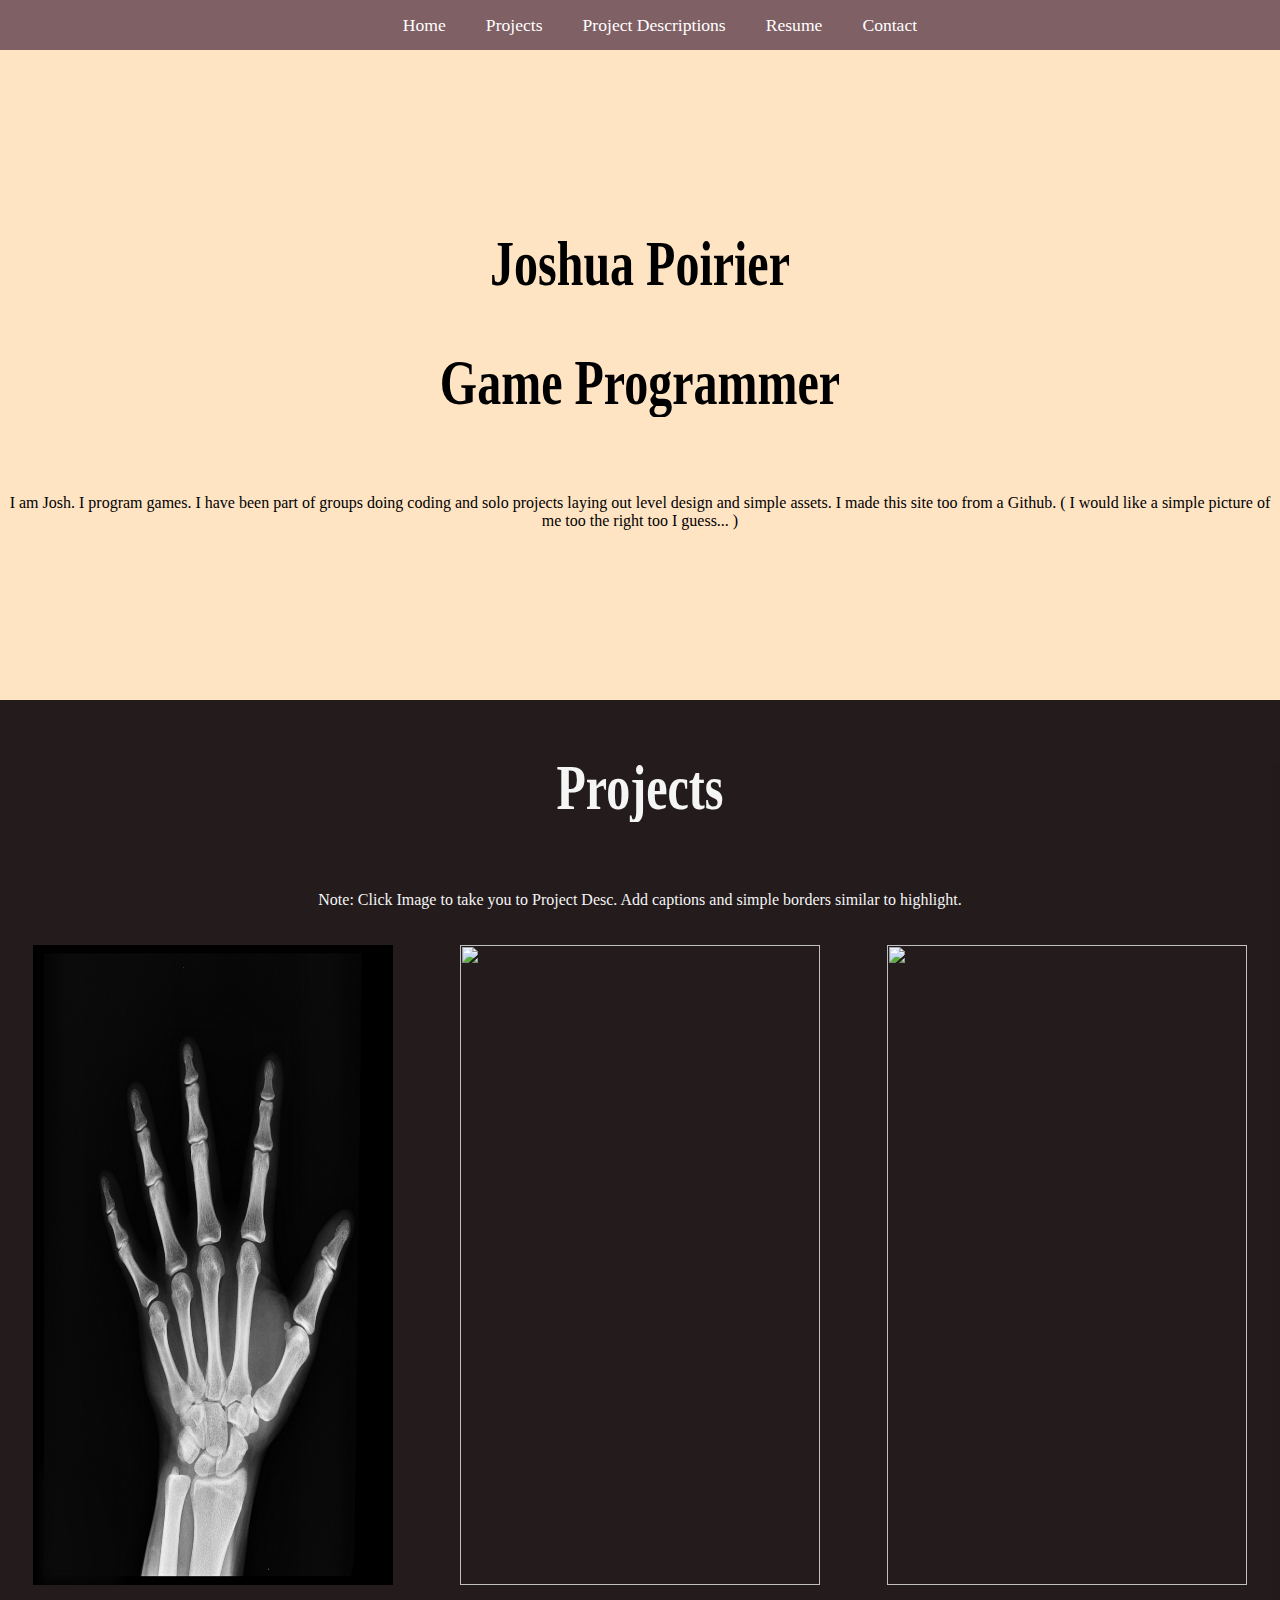
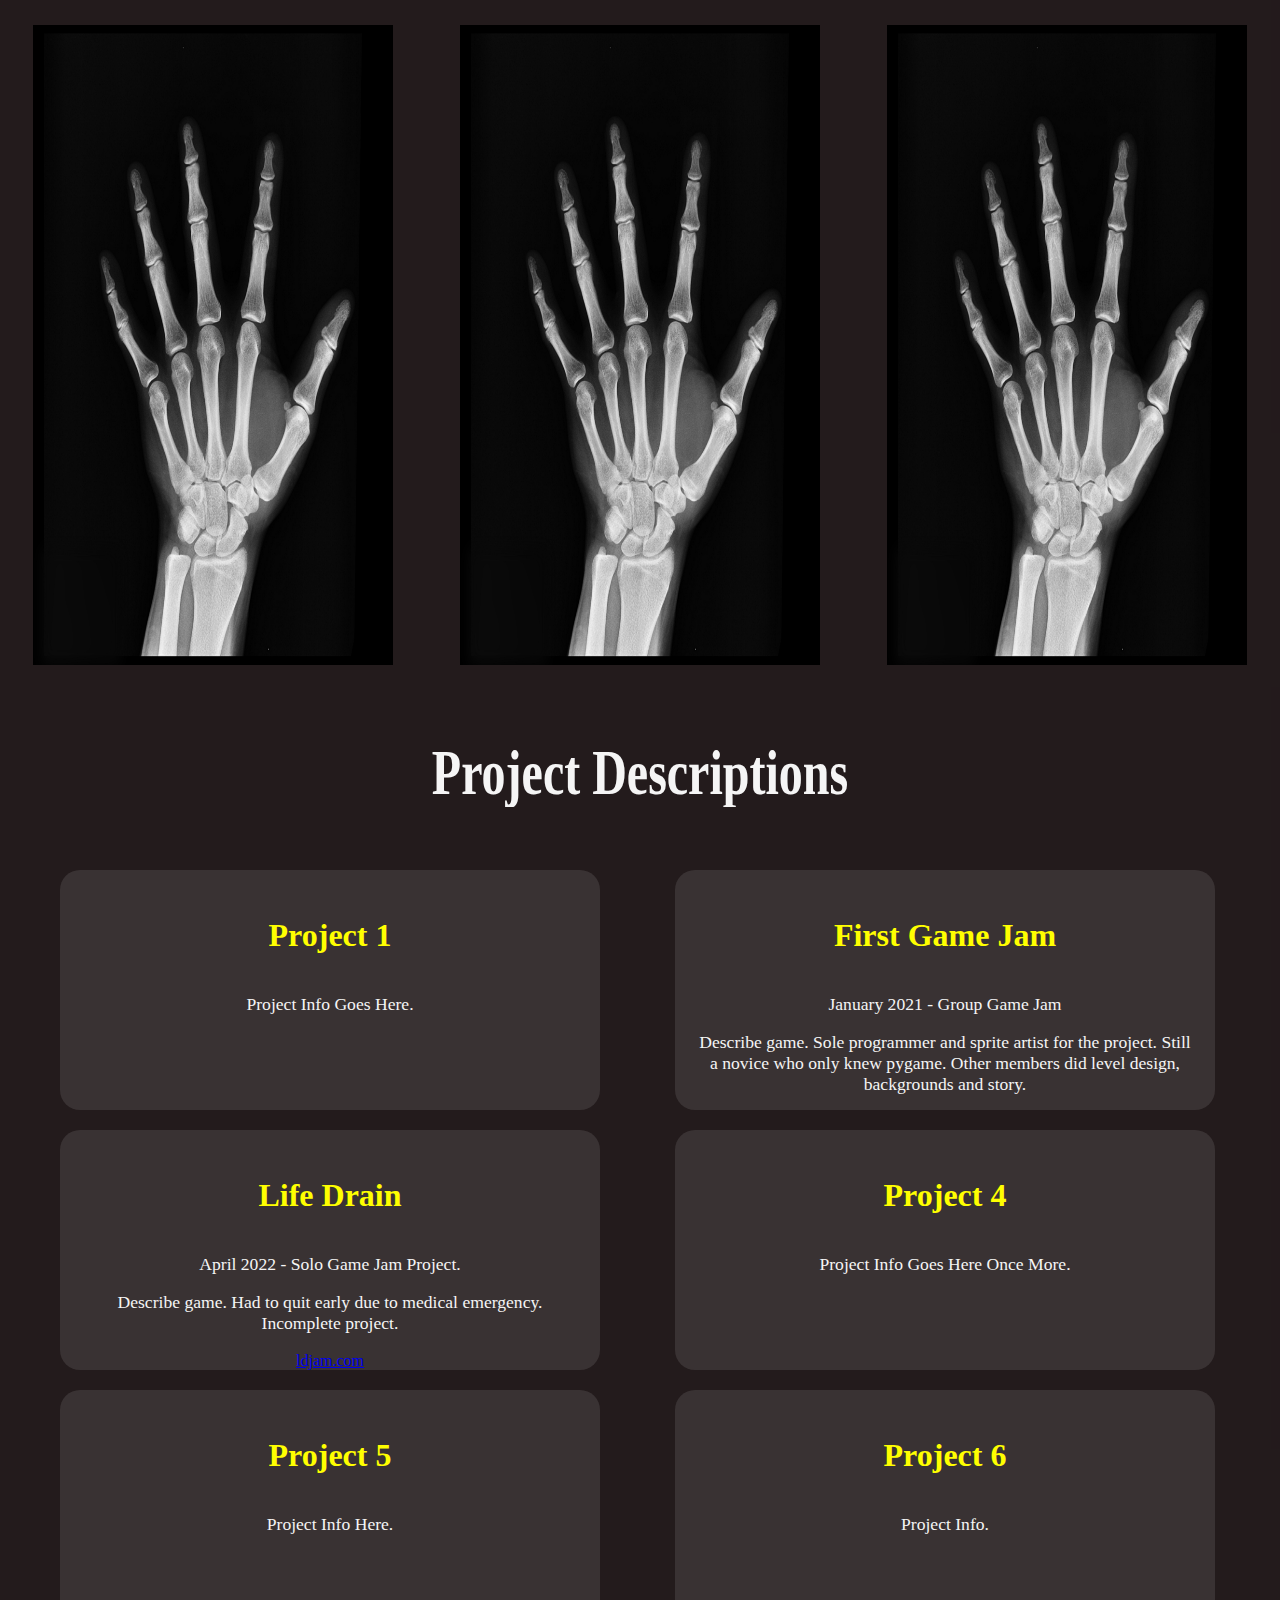
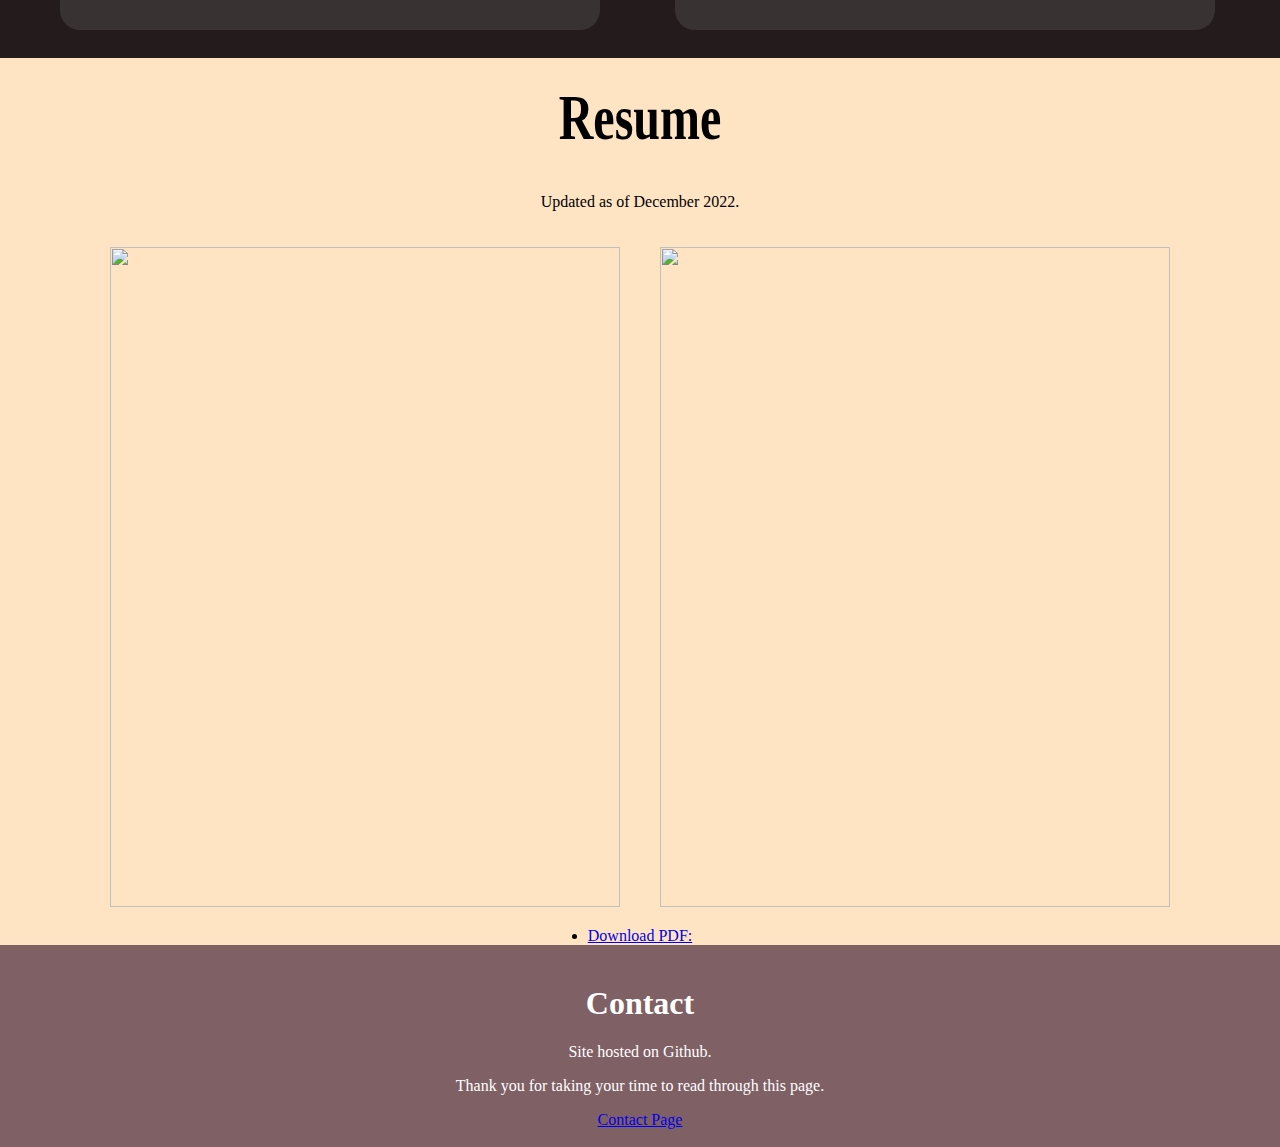
==== index.html @ 0c7ff52e "QOL Changes 0521" ====
<!DOCTYPE html>
<html lang="en">
<head>
    <meta charset="UTF-8">
    <meta name="viewport" content="width=device-width, initial-scale=1.0">
    <title>Portfolio Site</title>
    <link rel="stylesheet" href="styles.css">
</head>
<body>
    <nav class="navbar">
        <ul>
            <li> <a href="#Home"> Home </a> </li>
            <li> <a href="#Portfolio"> Projects </a> </li>
            <li> <a href="#Projects"> Project Descriptions </a> </li>
            <li> <a href="#Resume"> Resume </a> </li>
            <li> <a href="#Contact"> Contact </a> </li>
        </ul>
    </nav>

    <section id="Home">
        <h1 class="heading"> Joshua Poirier </h1>
        <h1 class="heading"> Game Programmer </h1>
        <br><br>
        <p> I am Josh. I program games. I have been part of groups doing coding and 
            solo projects laying out level design and simple assets. I made this 
            site too from a Github. 
            ( I would like a simple picture of me too the right too I guess... )</p>
    </section>

    <section id="Portfolio">
        <h1 class="heading"> Projects </h1>
        <p> Note: Click Image to take you to Project Desc. Add captions and simple 
            borders similar to highlight. </p>
        <div class="gallery">
            <img src="Images\black-and-white-bones-hand-207496.jpg" alt="">
            <img src="Images\FirstJamPlayer.png" alt="">
            <img src="Images\LifeDrainMan.png" alt="">
            <img src="Images\black-and-white-bones-hand-207496.jpg" alt="">
            <img src="Images\black-and-white-bones-hand-207496.jpg" alt="">
            <img src="Images\black-and-white-bones-hand-207496.jpg" alt="">
        </div>
    </section>

    <section id="Projects">
        <h1 class="heading"> Project Descriptions </h1>
        <div class="columns">
            <div class="box">
                <h2> Project 1</h2>
                <p> Project Info Goes Here. </p>
            </div>
            <div class="box">
                <h2> First Game Jam</h2>
                <p> January 2021 - Group Game Jam </p>
                <p> Describe game. Sole programmer and sprite artist for the project. Still a novice 
                    who only knew pygame. Other members did level design, backgrounds 
                    and story.</p>
            </div>
            <div class="box">
                <h2> Life Drain</h2>
                <p> April 2022 - Solo Game Jam Project. </p>
                <p> Describe game. Had to quit early due to medical emergency. Incomplete project.</p>
                <a href="https://ldjam.com/events/ludum-dare/50/life-drain"> ldjam.com </a>
                <!-- https://ldjam.com/events/ludum-dare/50/life-drain -->
            </div>
            <div class="box">
                <h2> Project 4</h2>
                <p> Project Info Goes Here Once More. </p>
            </div>
            <div class="box">
                <h2> Project 5</h2>
                <p> Project Info Here. </p>
            </div>
            <div class="box">
                <h2> Project 6</h2>
                <p> Project Info. </p>
            </div>
        </div>
        <br>
    </section>

    <section id="Resume">
        <h1 class="heading"> Resume </h1>
        <p> Updated as of December 2022. </p>
        <div class="displayResume">
            <img src="Images\DefaultResume2022_1.png" alt="">
            <img src="Images\DefaultResume2022_2.png" alt="">
        </div>
        <li> <a href="Downloads\Joshua Poirier Resume.pdf" download> Download PDF: </a> </li>
    </section>

    <section id="Contact">
        <br>
        <h1> Contact </h1>
        <p> Site hosted on Github. </p>
        <p> Thank you for taking your time to read through this page. </p>
        <a href="/contact.html"> Contact Page </a>
        <br>
        <br>
    </section>
</body>
</html>
---- styles.css ----
body 
{
    margin: 0;
    padding: 0;
    background: pink;
    text-align: center;
}


/* Navbar */
.navbar
{
    display: flex;
    justify-content: center;
    height: 50px;
    align-items: center;
    position: relative;
}
.navbar::before
{
    content: "";
    position: absolute;
    background-color: rgba(0, 0, 0, 0.5);
    height: 100%;
    width: 100%;
    z-index: -1;
}
.navbar ul
{
    display: flex;
    list-style: none;
}
.navbar ul li
{
    font-size: 1.1rem;
}
.navbar ul li a
{
    padding: 5px 20px;
    text-decoration: none;
    color: white;
}
.navbar ul li a:hover
{
    border-bottom: 2px solid yellow;
}


/* Home */
#Home
{
    display: flex;
    flex-direction: column;
    height: 650px;
    justify-content: center;
    align-items: center;
    background-color: bisque;
    color: black;
}
#Home::before
{
    content: "";
    position: absolute;
    top: 0;
    left: 0;
    /*background: url('Simple_Background.png') no-repeat center center/cover;*/
    height: 700px;
    width: 100%;
    z-index: -1;
    opacity: 0.8;
}
.heading
{
    color: black;
    font-size: 3rem;
    font-family: Georgia, 'Times New Roman', Times, serif;
    text-align: center;
    transform: scale(1,1.3);
}


/* Portfolio */
#Portfolio
{
    display: flex;
    flex-direction: column;
    /*background-color: rgba(0, 0, 0, 0.5);*/
    background-color: #000000dc;
    color: whitesmoke;
}
#Portfolio h1
{
    margin: 60px;
    color: whitesmoke;
}
.gallery
{
    display: flex;
    justify-content: space-around;
    flex-wrap: wrap;
}
.gallery img
{
    width: 360px;
    height: 640px;
    padding: 10px;
    margin: 10px;
}
.gallery img:hover
{
    background-color: aliceblue;
    cursor: pointer;
}


/* Projects */
#Projects
{
    display: flex;
    flex-direction: column;
    background-color: #000000dc;
}
#Projects h1
{
    margin: 60px;
    color: whitesmoke;
}
.columns
{
    display: grid;
    grid-template-columns: auto auto;
    padding-left: 50px;
}
.box
{
    height: 200px;
    width: 500px;
    background-color: rgba(255, 255, 255, 0.1);
    border-radius: 20px;
    margin: 10px;
    padding: 20px;
}
.box h2
{
    color: yellow;
    font-size: 2rem;
    margin-bottom: 40px;
}
.box p
{
    color: whitesmoke;
    font-size: 1.1rem;
}


/* Resume */
#Resume
{
    display: flex;
    flex-direction: column;
    justify-content: center;
    align-items: center;
    background-color: bisque;
    color: black;
}
.displayResume
{
    display: flex;
    justify-content: space-around;
    flex-wrap: wrap;
}
.displayResume img
{
    width: 510px;
    height: 660px;
    padding: 10px;
    margin: 10px;
}
.displayResume img:hover
{
    background-color: aliceblue;
    cursor: pointer;
}


/* Contact */
#Contact
{
    background-color: rgba(0, 0, 0, 0.5);
    color: white;
}
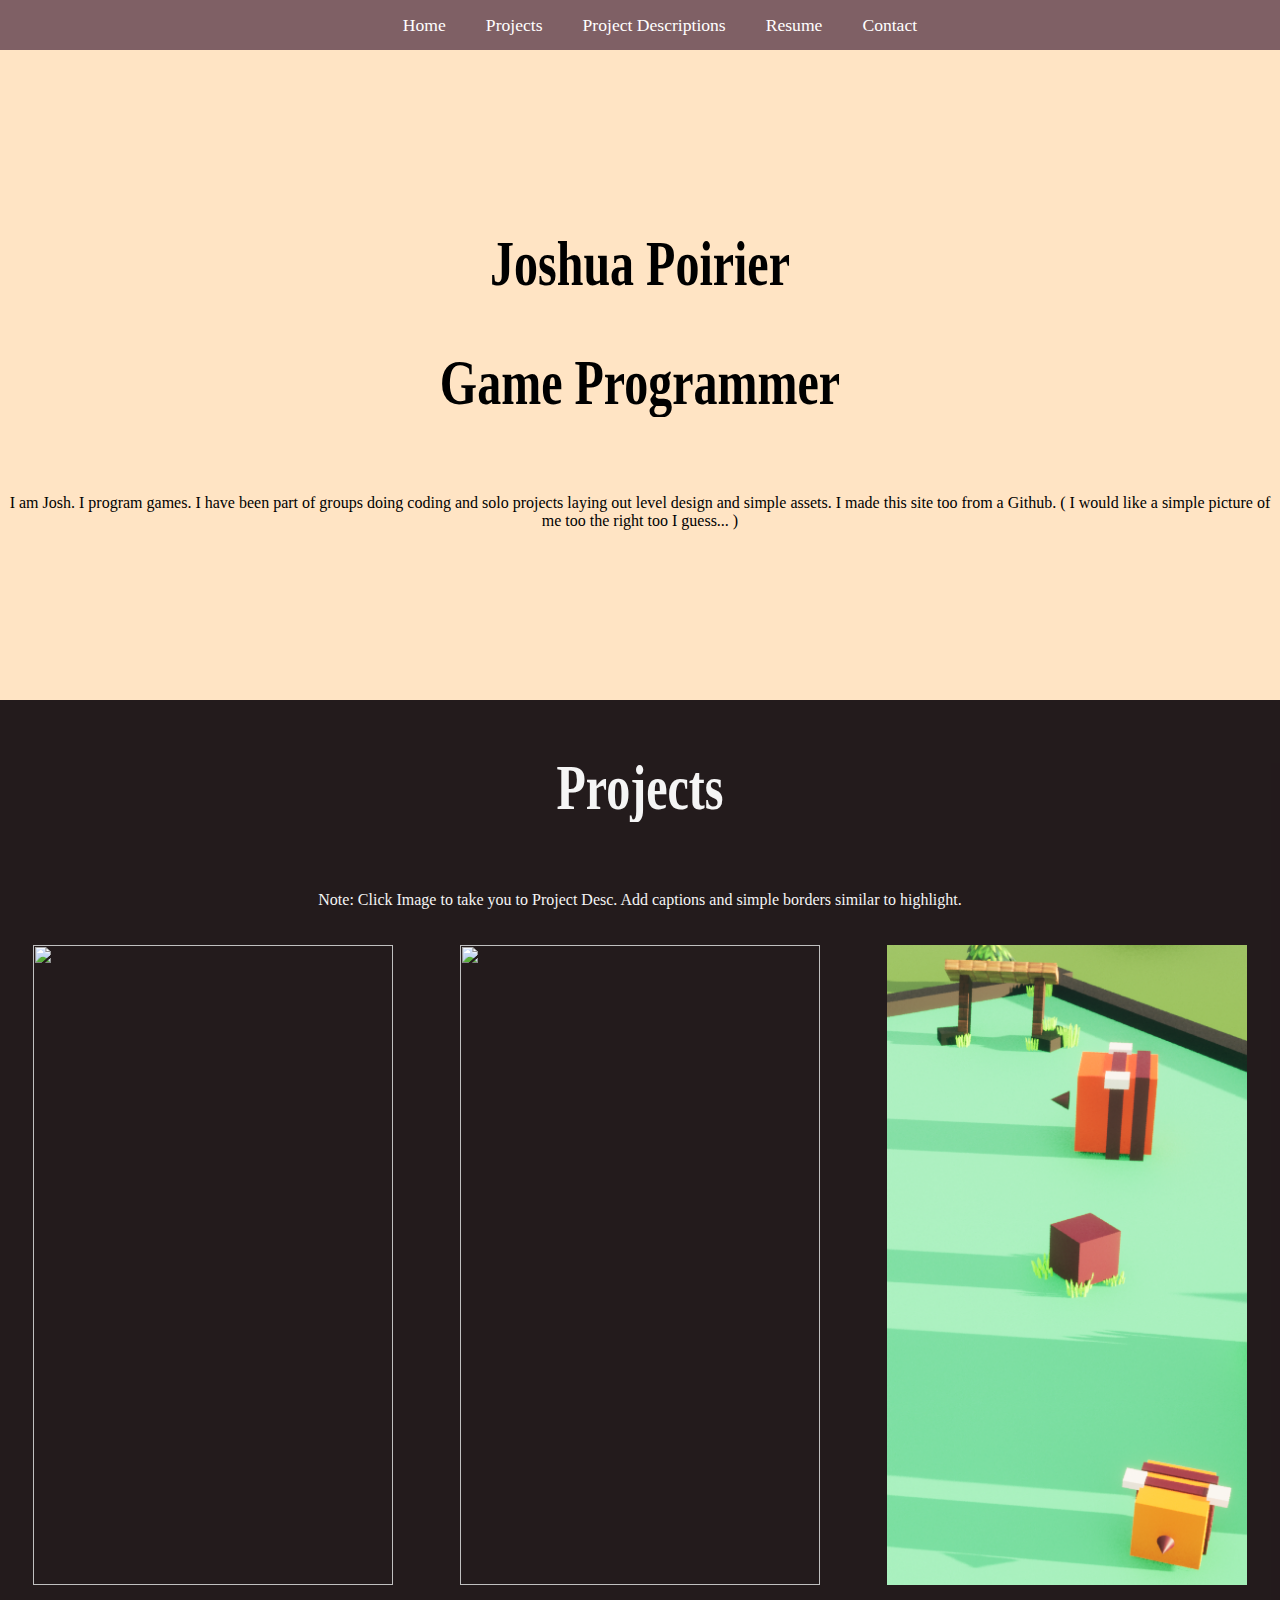
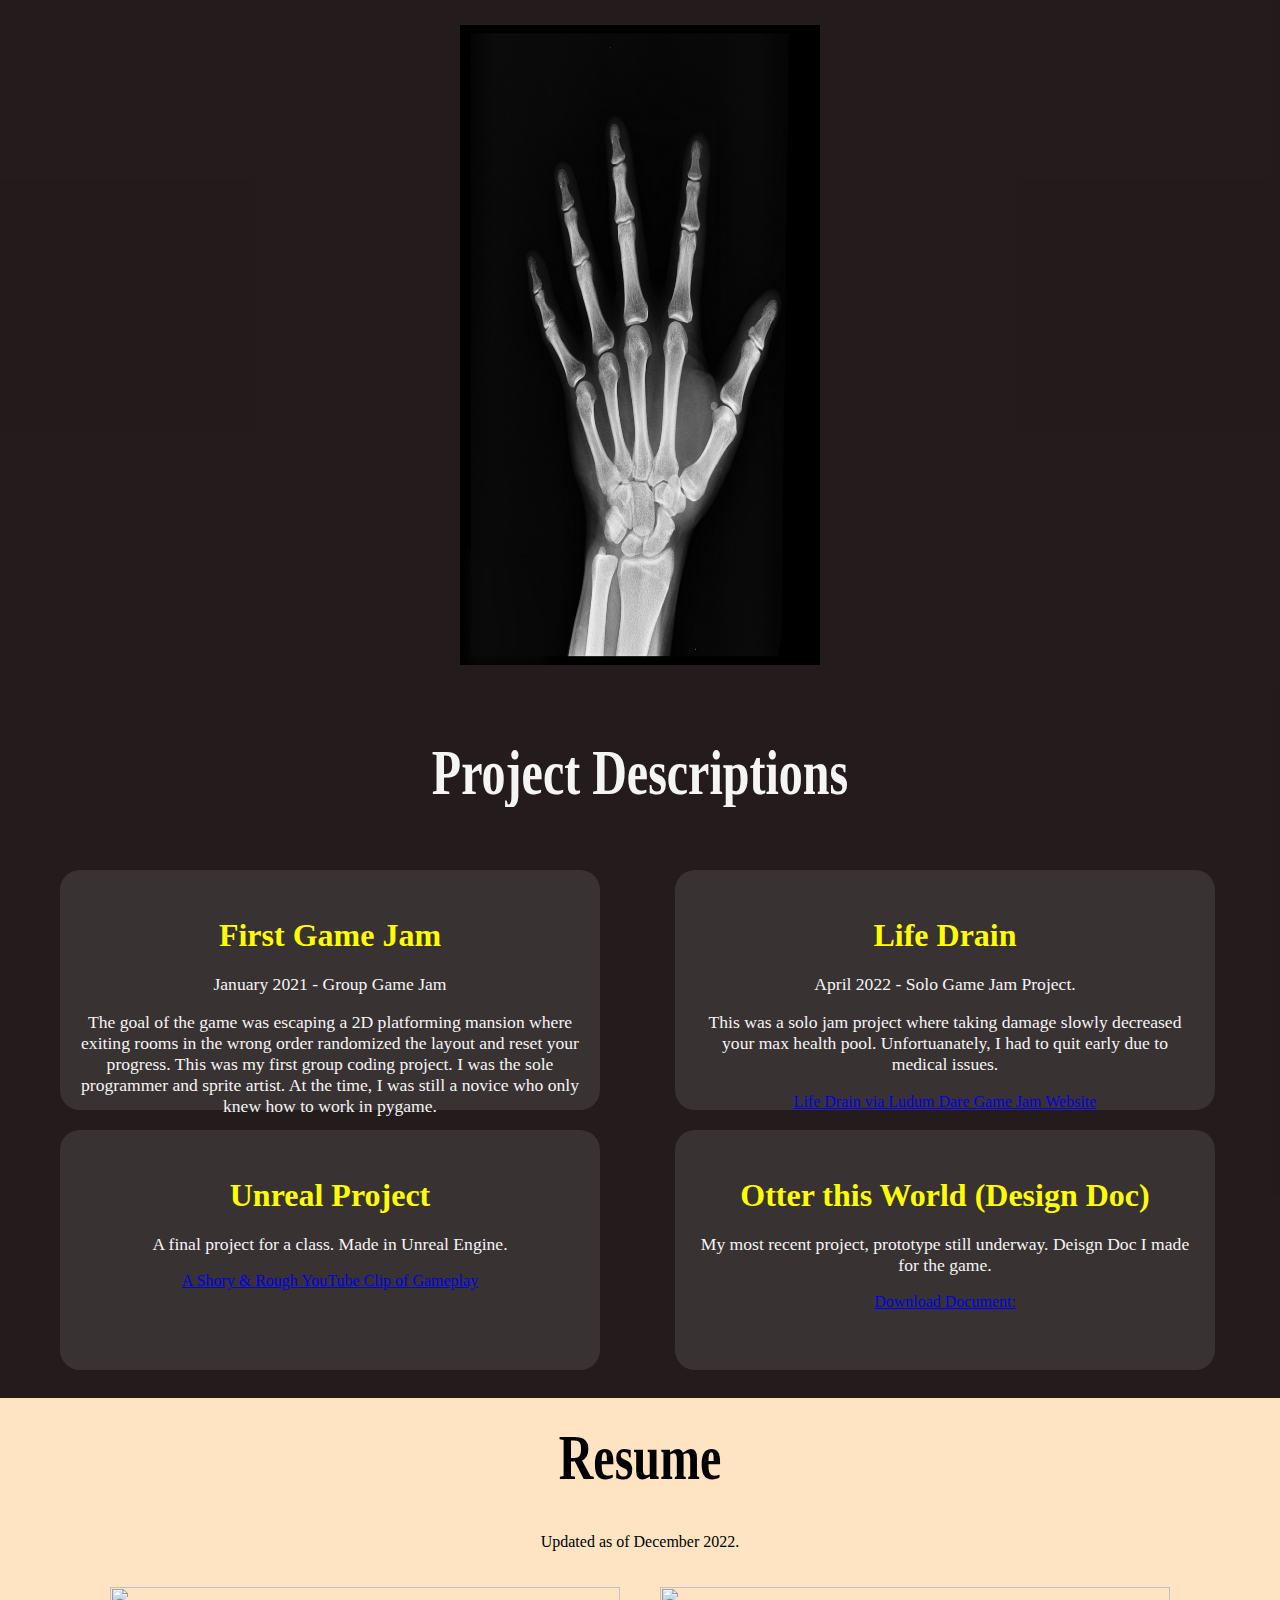
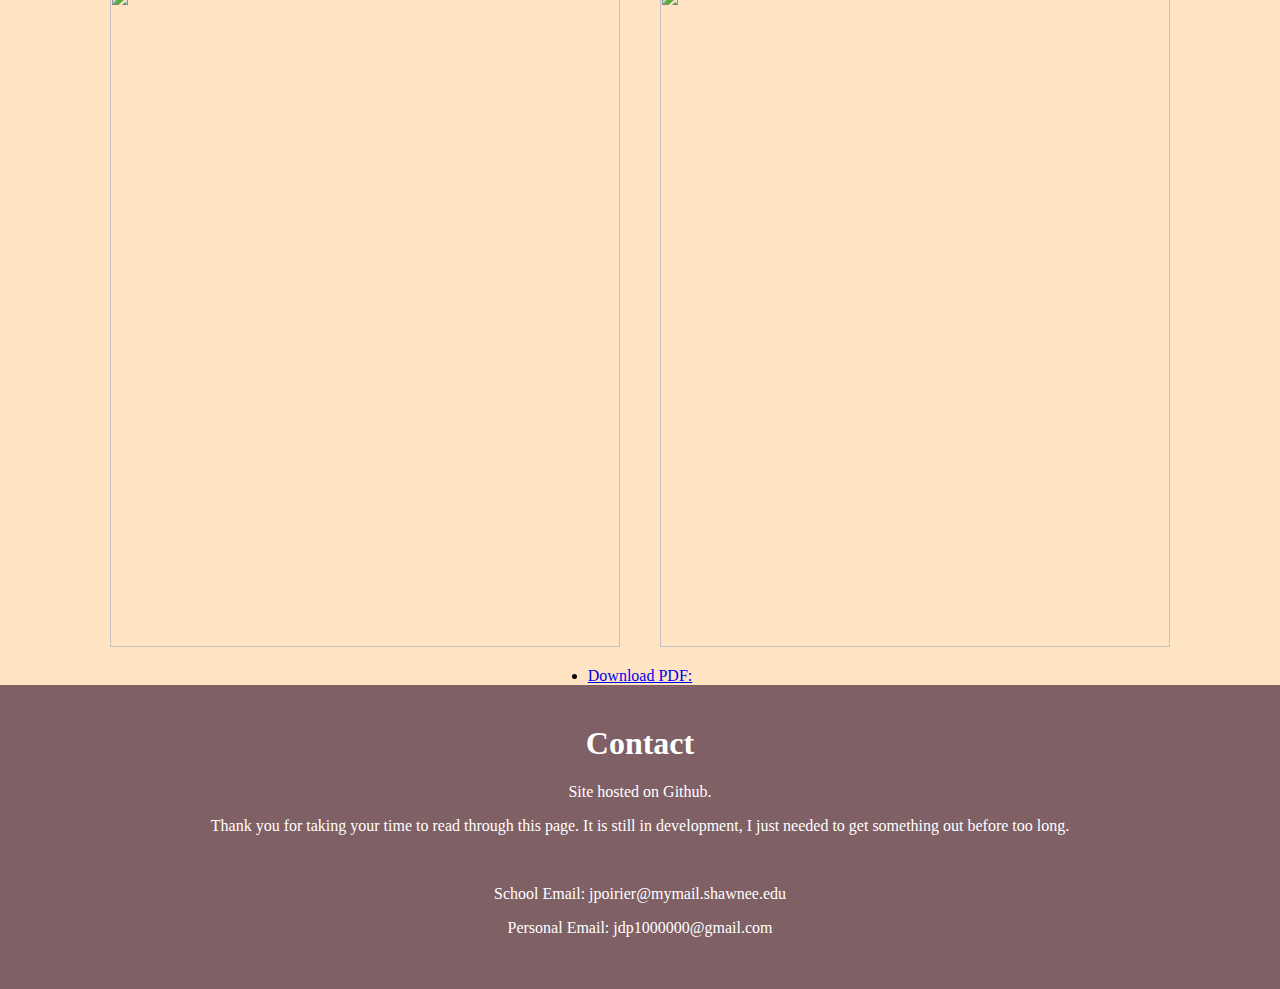
==== commit 431a05df: "Dec29 1111" ====
--- a/index.html
+++ b/index.html
@@ -32,11 +32,9 @@
         <p> Note: Click Image to take you to Project Desc. Add captions and simple 
             borders similar to highlight. </p>
         <div class="gallery">
-            <img src="Images\black-and-white-bones-hand-207496.jpg" alt="">
             <img src="Images\FirstJamPlayer.png" alt="">
             <img src="Images\LifeDrainMan.png" alt="">
-            <img src="Images\black-and-white-bones-hand-207496.jpg" alt="">
-            <img src="Images\black-and-white-bones-hand-207496.jpg" alt="">
+            <img src="Images\UnrealScreenshotEdit.png" alt="">
             <img src="Images\black-and-white-bones-hand-207496.jpg" alt="">
         </div>
     </section>
@@ -45,34 +43,28 @@
         <h1 class="heading"> Project Descriptions </h1>
         <div class="columns">
             <div class="box">
-                <h2> Project 1</h2>
-                <p> Project Info Goes Here. </p>
-            </div>
-            <div class="box">
                 <h2> First Game Jam</h2>
                 <p> January 2021 - Group Game Jam </p>
-                <p> Describe game. Sole programmer and sprite artist for the project. Still a novice 
-                    who only knew pygame. Other members did level design, backgrounds 
-                    and story.</p>
+                <p> The goal of the game was escaping a 2D platforming mansion where exiting rooms in the wrong order randomized the layout and reset your progress. 
+                    This was my first group coding project. I was the sole programmer and sprite artist. At the time, I was still a novice 
+                    who only knew how to work in pygame. </p>
             </div>
             <div class="box">
                 <h2> Life Drain</h2>
                 <p> April 2022 - Solo Game Jam Project. </p>
-                <p> Describe game. Had to quit early due to medical emergency. Incomplete project.</p>
-                <a href="https://ldjam.com/events/ludum-dare/50/life-drain"> ldjam.com </a>
+                <p> This was a solo jam project where taking damage slowly decreased your max health pool. Unfortuanately, I had to quit early due to medical issues. </p>
+                <a href="https://ldjam.com/events/ludum-dare/50/life-drain"> Life Drain via Ludum Dare Game Jam Website </a>
                 <!-- https://ldjam.com/events/ludum-dare/50/life-drain -->
             </div>
             <div class="box">
-                <h2> Project 4</h2>
-                <p> Project Info Goes Here Once More. </p>
+                <h2> Unreal Project</h2>
+                <p> A final project for a class. Made in Unreal Engine. </p>
+                <a href="https://www.youtube.com/watch?v=sT4jA8t7wEs"> A Shory & Rough YouTube Clip of Gameplay </a>
             </div>
             <div class="box">
-                <h2> Project 5</h2>
-                <p> Project Info Here. </p>
-            </div>
-            <div class="box">
-                <h2> Project 6</h2>
-                <p> Project Info. </p>
+                <h2> Otter this World (Design Doc)</h2>
+                <p> My most recent project, prototype still underway. Deisgn Doc I made for the game. </p>
+                <a href="Downloads\DesignDoc_No_Images.pdf" download> Download Document: </a>
             </div>
         </div>
         <br>
@@ -92,8 +84,11 @@
         <br>
         <h1> Contact </h1>
         <p> Site hosted on Github. </p>
-        <p> Thank you for taking your time to read through this page. </p>
-        <a href="/contact.html"> Contact Page </a>
+        <p> Thank you for taking your time to read through this page. It is still in development, I just needed to get something out before too long. </p>
+        <br>
+        <p> School Email: jpoirier@mymail.shawnee.edu </p>
+        <p> Personal Email: jdp1000000@gmail.com </p>
+        <!-- <a href="/contact.html"> Contact Page </a> -->
         <br>
         <br>
     </section>
--- a/styles.css
+++ b/styles.css
@@ -109,7 +109,7 @@
 .gallery img:hover
 {
     background-color: aliceblue;
-    cursor: pointer;
+    /* cursor: pointer; */
 }
 
 
@@ -144,7 +144,7 @@
 {
     color: yellow;
     font-size: 2rem;
-    margin-bottom: 40px;
+    margin-bottom: 20px;
 }
 .box p
 {
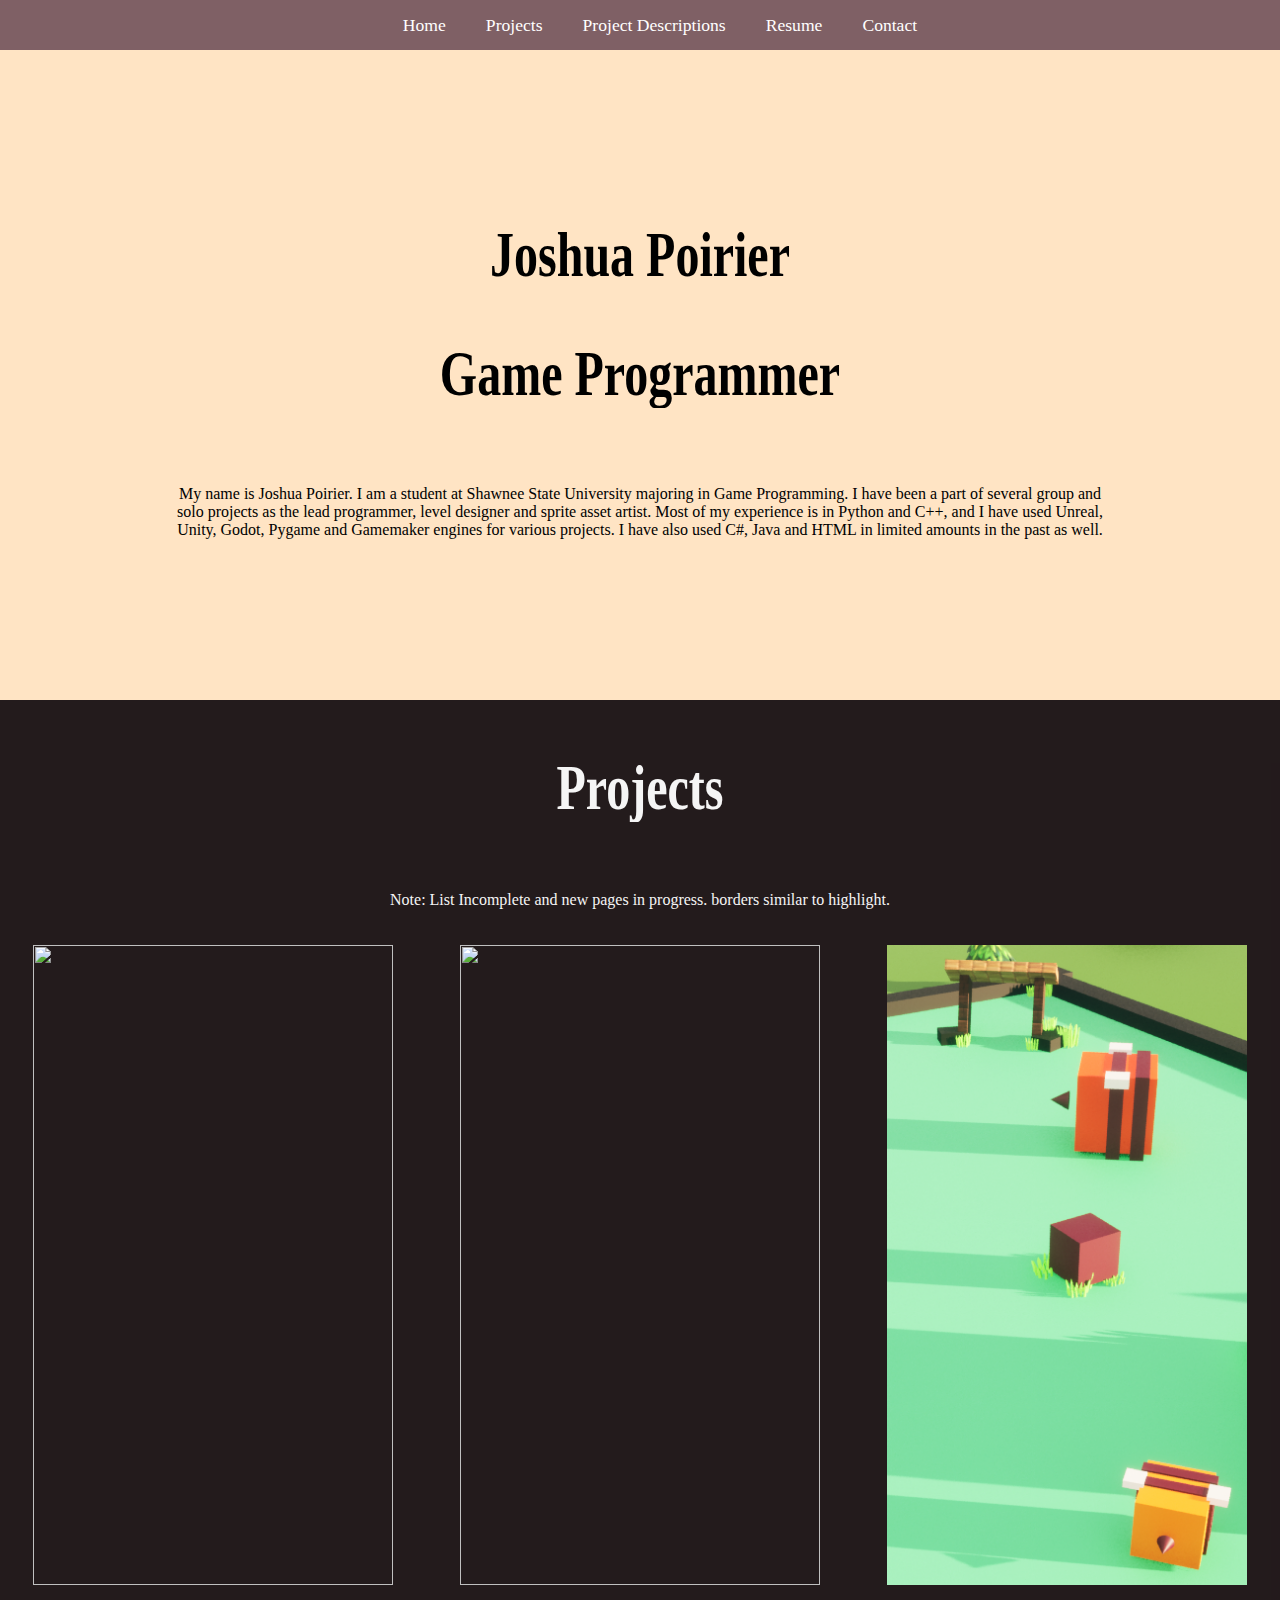
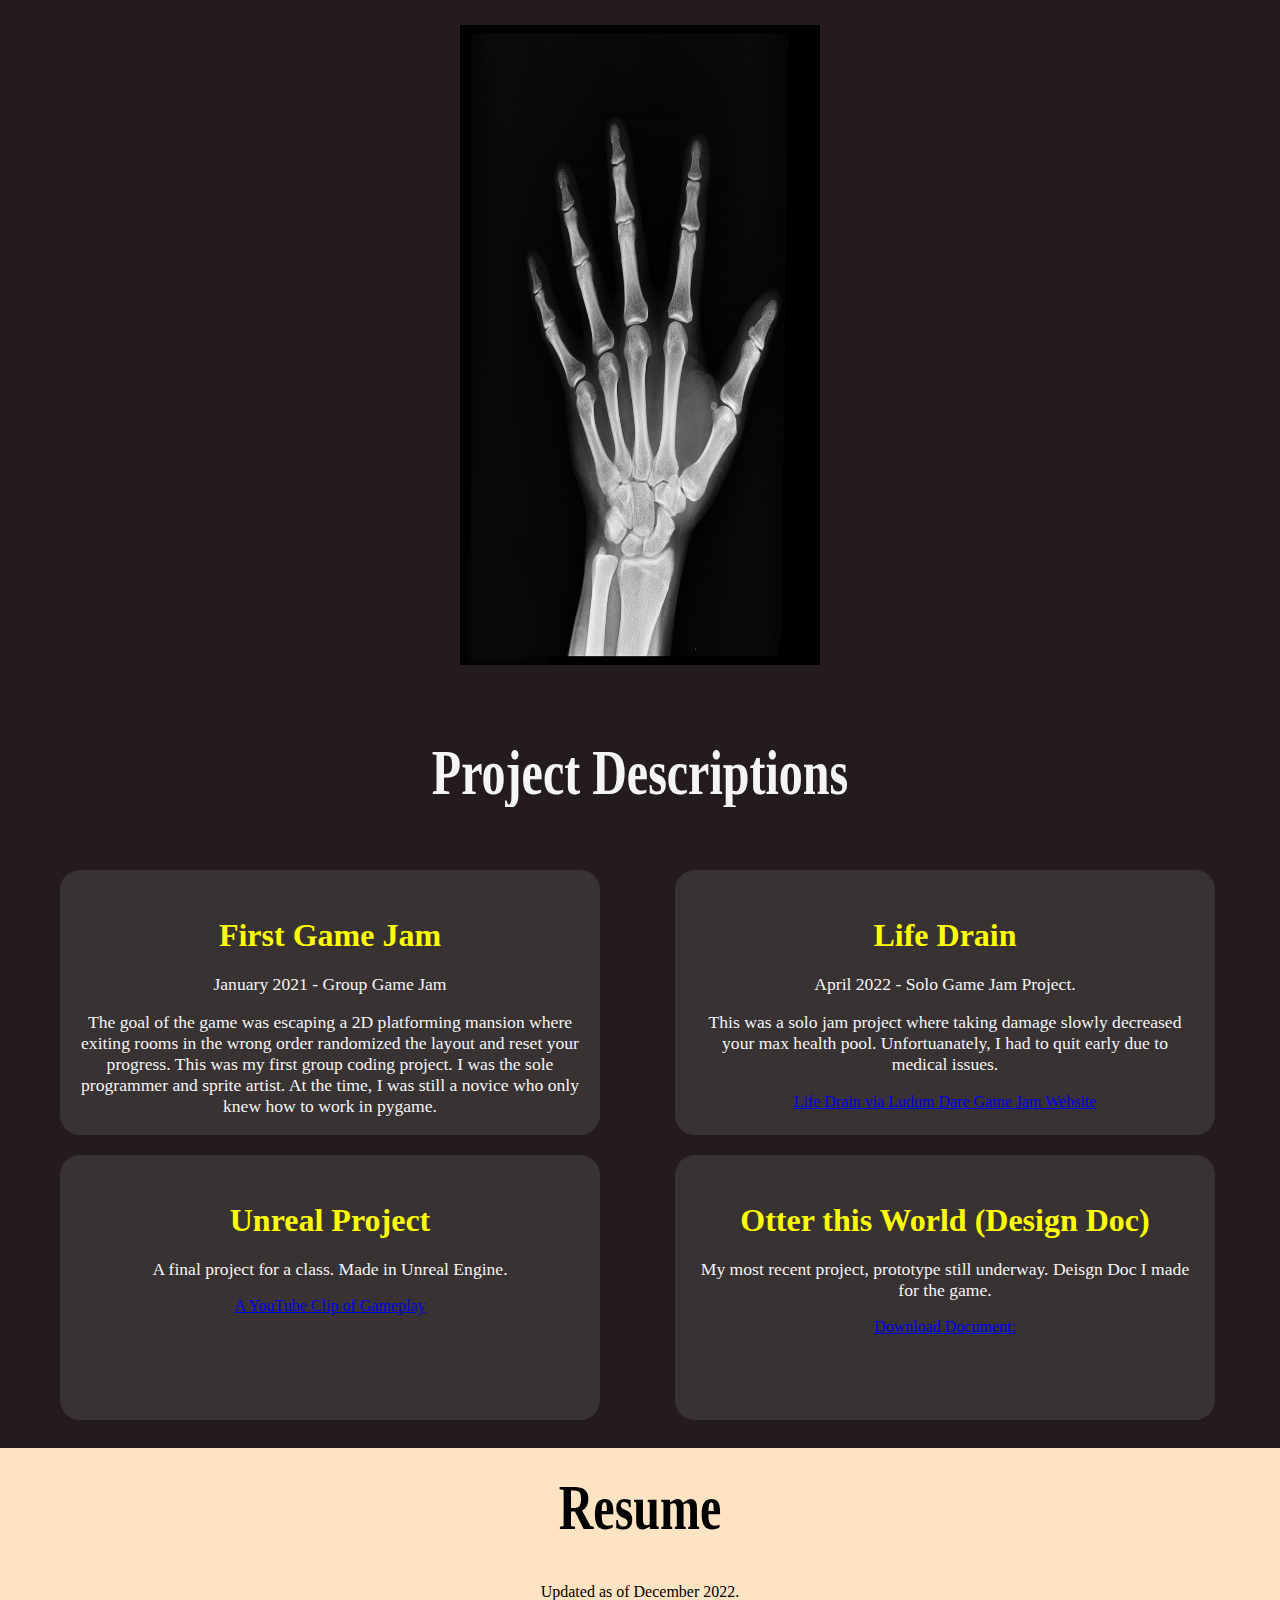
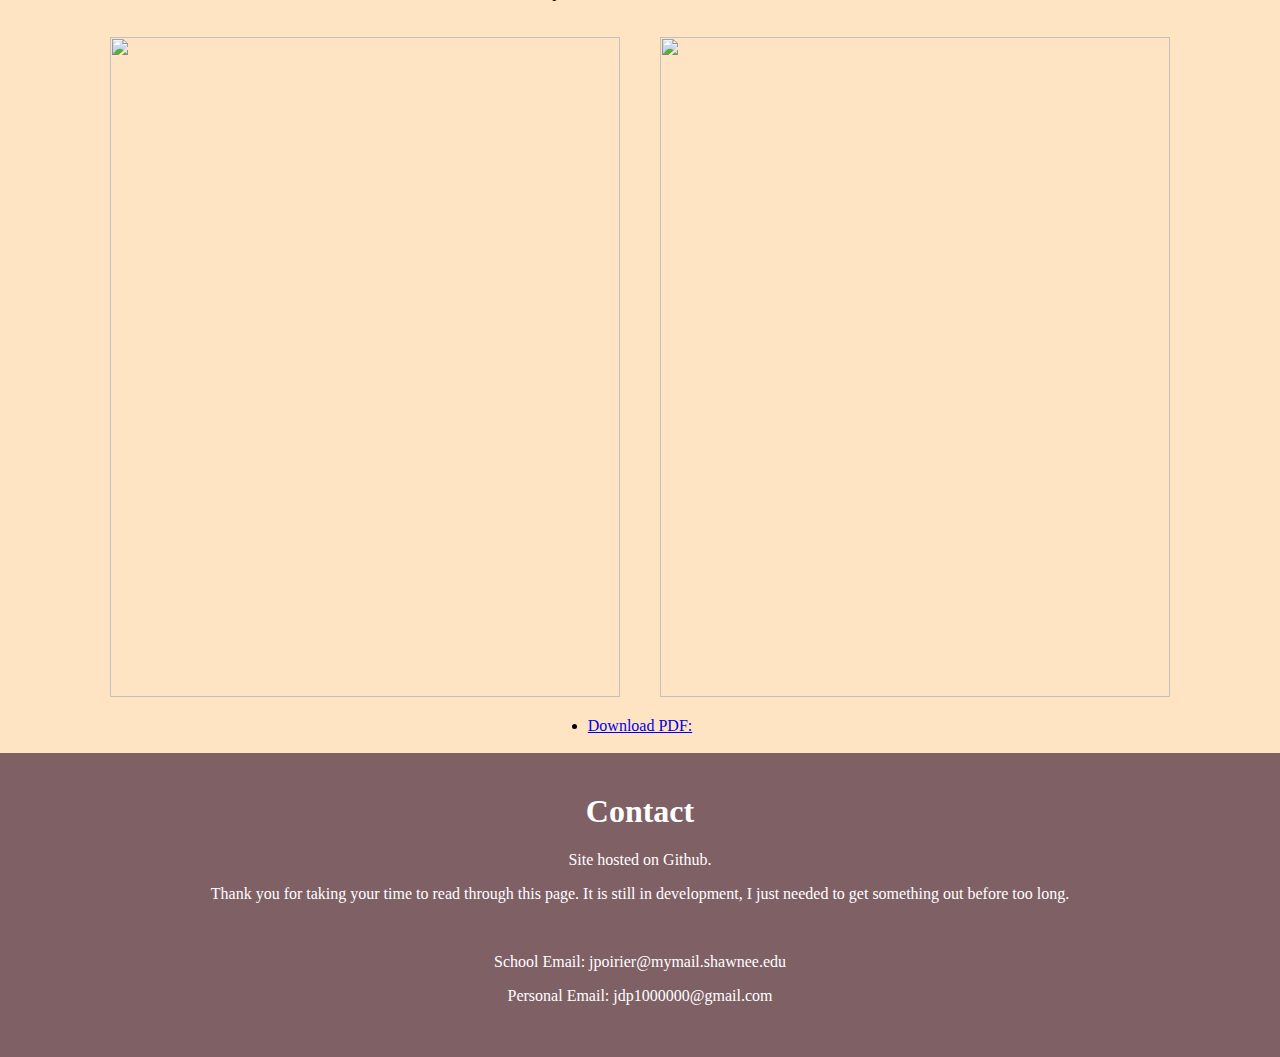
==== commit 88fca143: "1134" ====
--- a/index.html
+++ b/index.html
@@ -21,15 +21,15 @@
         <h1 class="heading"> Joshua Poirier </h1>
         <h1 class="heading"> Game Programmer </h1>
         <br><br>
-        <p> I am Josh. I program games. I have been part of groups doing coding and 
-            solo projects laying out level design and simple assets. I made this 
-            site too from a Github. 
-            ( I would like a simple picture of me too the right too I guess... )</p>
+        <p> My name is Joshua Poirier. I am a student at Shawnee State University majoring in Game Programming. I have been a part of several group and <br>
+            solo projects as the lead programmer, level designer and sprite asset artist. Most of my experience is in Python and C++, and I have used Unreal, <br>
+            Unity, Godot, Pygame and Gamemaker engines for various projects. I have also used C#, Java and HTML in limited amounts in the past as well.
+        </p>
     </section>
 
     <section id="Portfolio">
         <h1 class="heading"> Projects </h1>
-        <p> Note: Click Image to take you to Project Desc. Add captions and simple 
+        <p> Note: List Incomplete and new pages in progress. 
             borders similar to highlight. </p>
         <div class="gallery">
             <img src="Images\FirstJamPlayer.png" alt="">
@@ -59,7 +59,7 @@
             <div class="box">
                 <h2> Unreal Project</h2>
                 <p> A final project for a class. Made in Unreal Engine. </p>
-                <a href="https://www.youtube.com/watch?v=sT4jA8t7wEs"> A Shory & Rough YouTube Clip of Gameplay </a>
+                <a href="https://www.youtube.com/watch?v=sT4jA8t7wEs"> A YouTube Clip of Gameplay </a>
             </div>
             <div class="box">
                 <h2> Otter this World (Design Doc)</h2>
@@ -78,6 +78,7 @@
             <img src="Images\DefaultResume2022_2.png" alt="">
         </div>
         <li> <a href="Downloads\Joshua Poirier Resume.pdf" download> Download PDF: </a> </li>
+        <br>
     </section>
 
     <section id="Contact">
--- a/styles.css
+++ b/styles.css
@@ -133,7 +133,7 @@
 }
 .box
 {
-    height: 200px;
+    height: 225px;
     width: 500px;
     background-color: rgba(255, 255, 255, 0.1);
     border-radius: 20px;
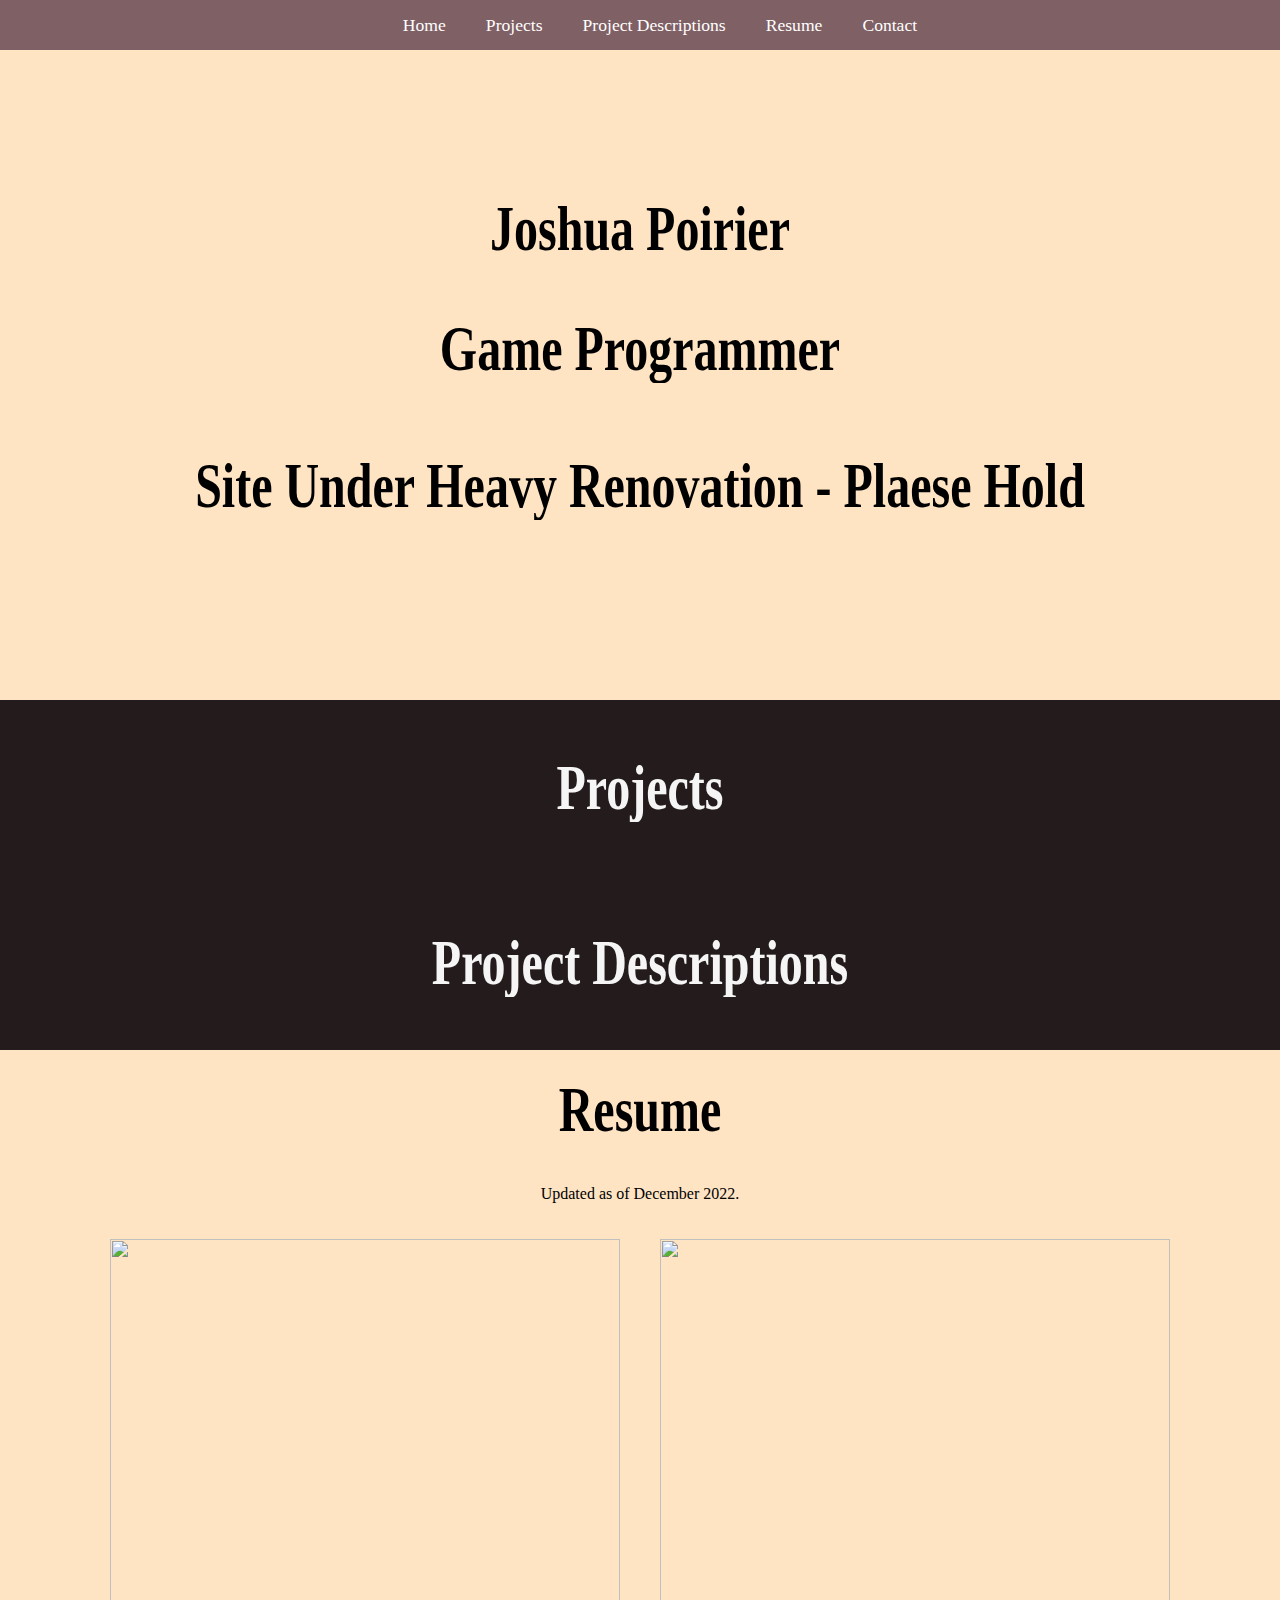
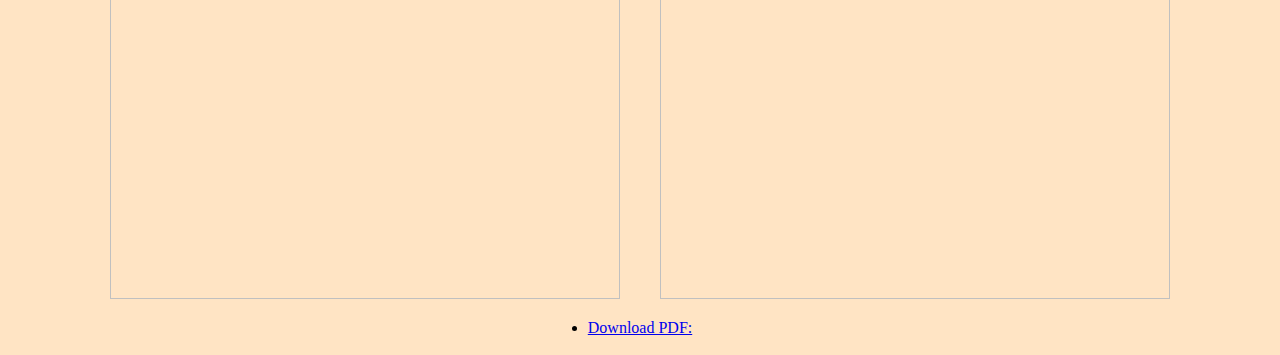
==== commit 043d689e: "Renovations" ====
--- a/index.html
+++ b/index.html
@@ -20,54 +20,17 @@
     <section id="Home">
         <h1 class="heading"> Joshua Poirier </h1>
         <h1 class="heading"> Game Programmer </h1>
+        <br>
+        <h1 class="heading"> Site Under Heavy Renovation - Plaese Hold </h1>
         <br><br>
-        <p> My name is Joshua Poirier. I am a student at Shawnee State University majoring in Game Programming. I have been a part of several group and <br>
-            solo projects as the lead programmer, level designer and sprite asset artist. Most of my experience is in Python and C++, and I have used Unreal, <br>
-            Unity, Godot, Pygame and Gamemaker engines for various projects. I have also used C#, Java and HTML in limited amounts in the past as well.
-        </p>
     </section>
 
     <section id="Portfolio">
         <h1 class="heading"> Projects </h1>
-        <p> Note: List Incomplete and new pages in progress. 
-            borders similar to highlight. </p>
-        <div class="gallery">
-            <img src="Images\FirstJamPlayer.png" alt="">
-            <img src="Images\LifeDrainMan.png" alt="">
-            <img src="Images\UnrealScreenshotEdit.png" alt="">
-            <img src="Images\black-and-white-bones-hand-207496.jpg" alt="">
-        </div>
     </section>
 
     <section id="Projects">
         <h1 class="heading"> Project Descriptions </h1>
-        <div class="columns">
-            <div class="box">
-                <h2> First Game Jam</h2>
-                <p> January 2021 - Group Game Jam </p>
-                <p> The goal of the game was escaping a 2D platforming mansion where exiting rooms in the wrong order randomized the layout and reset your progress. 
-                    This was my first group coding project. I was the sole programmer and sprite artist. At the time, I was still a novice 
-                    who only knew how to work in pygame. </p>
-            </div>
-            <div class="box">
-                <h2> Life Drain</h2>
-                <p> April 2022 - Solo Game Jam Project. </p>
-                <p> This was a solo jam project where taking damage slowly decreased your max health pool. Unfortuanately, I had to quit early due to medical issues. </p>
-                <a href="https://ldjam.com/events/ludum-dare/50/life-drain"> Life Drain via Ludum Dare Game Jam Website </a>
-                <!-- https://ldjam.com/events/ludum-dare/50/life-drain -->
-            </div>
-            <div class="box">
-                <h2> Unreal Project</h2>
-                <p> A final project for a class. Made in Unreal Engine. </p>
-                <a href="https://www.youtube.com/watch?v=sT4jA8t7wEs"> A YouTube Clip of Gameplay </a>
-            </div>
-            <div class="box">
-                <h2> Otter this World (Design Doc)</h2>
-                <p> My most recent project, prototype still underway. Deisgn Doc I made for the game. </p>
-                <a href="Downloads\DesignDoc_No_Images.pdf" download> Download Document: </a>
-            </div>
-        </div>
-        <br>
     </section>
 
     <section id="Resume">
@@ -82,16 +45,6 @@
     </section>
 
     <section id="Contact">
-        <br>
-        <h1> Contact </h1>
-        <p> Site hosted on Github. </p>
-        <p> Thank you for taking your time to read through this page. It is still in development, I just needed to get something out before too long. </p>
-        <br>
-        <p> School Email: jpoirier@mymail.shawnee.edu </p>
-        <p> Personal Email: jdp1000000@gmail.com </p>
-        <!-- <a href="/contact.html"> Contact Page </a> -->
-        <br>
-        <br>
     </section>
 </body>
-</html>+</html>
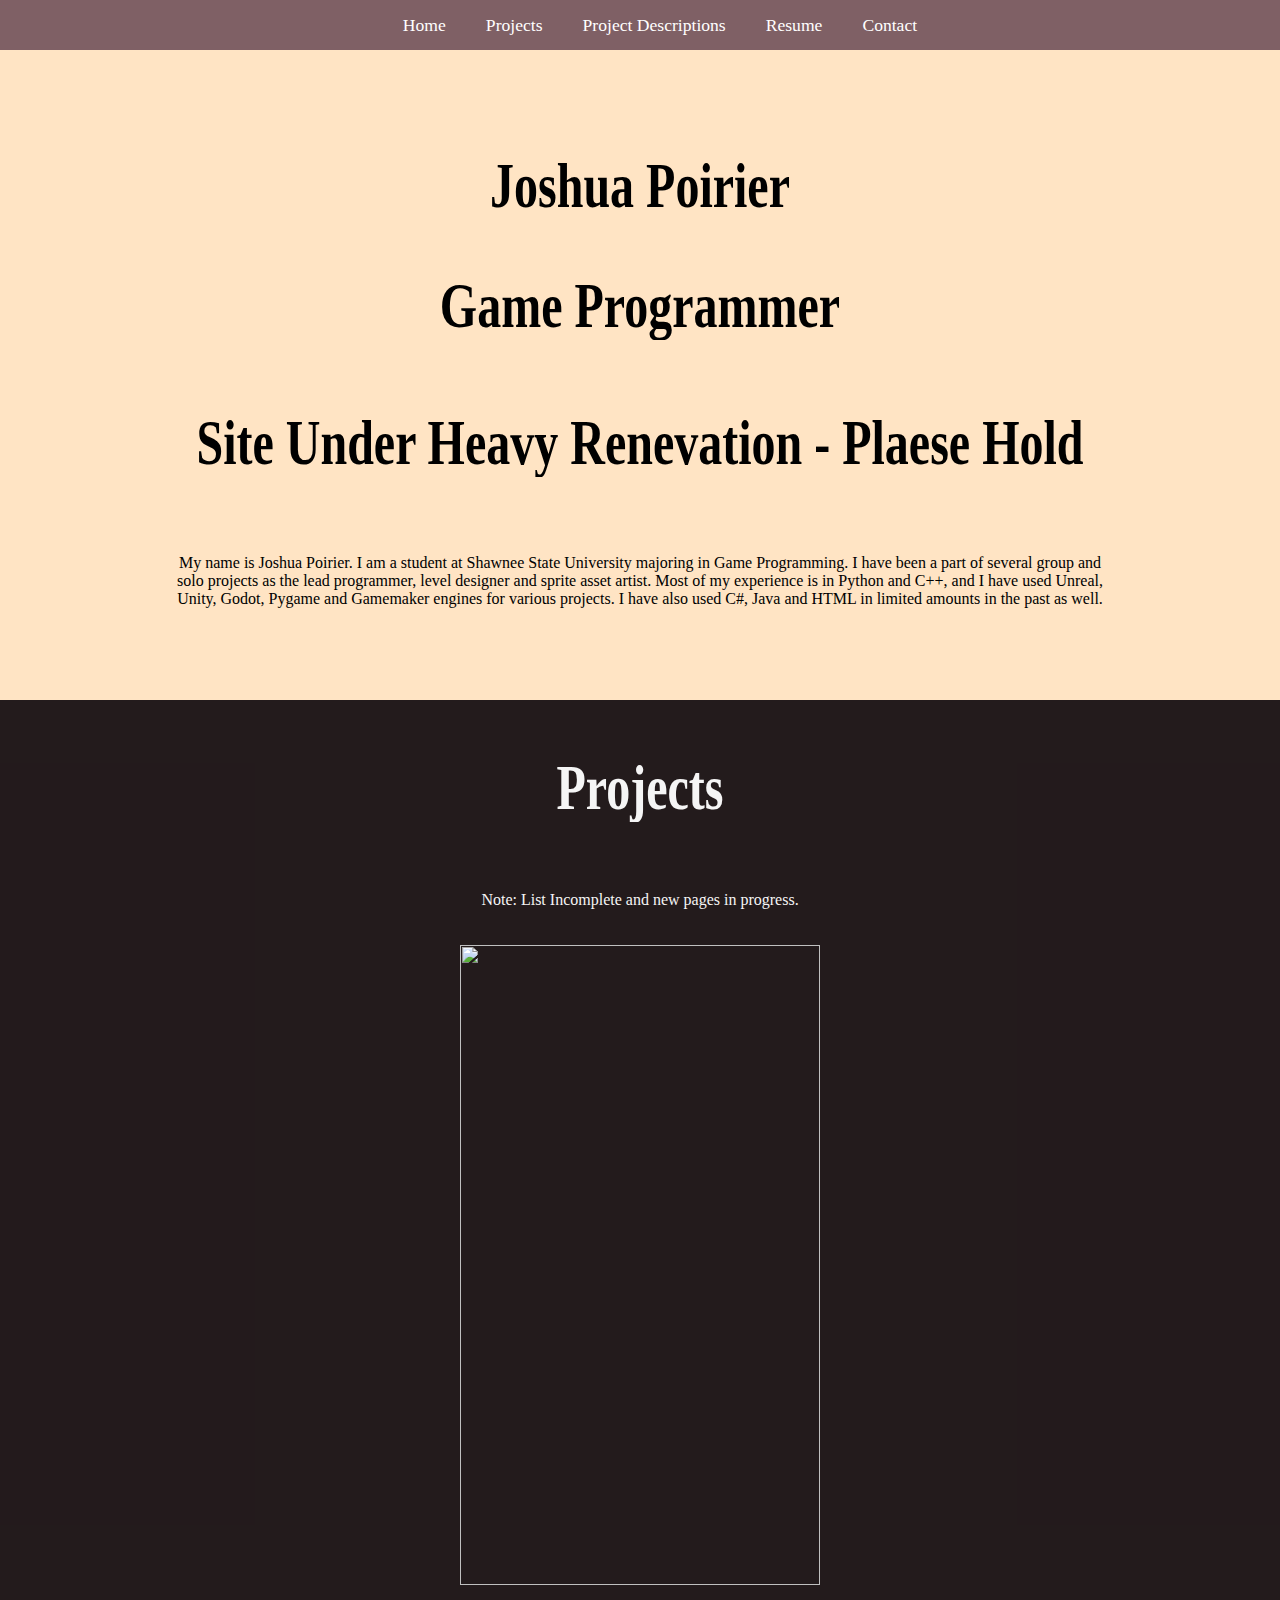
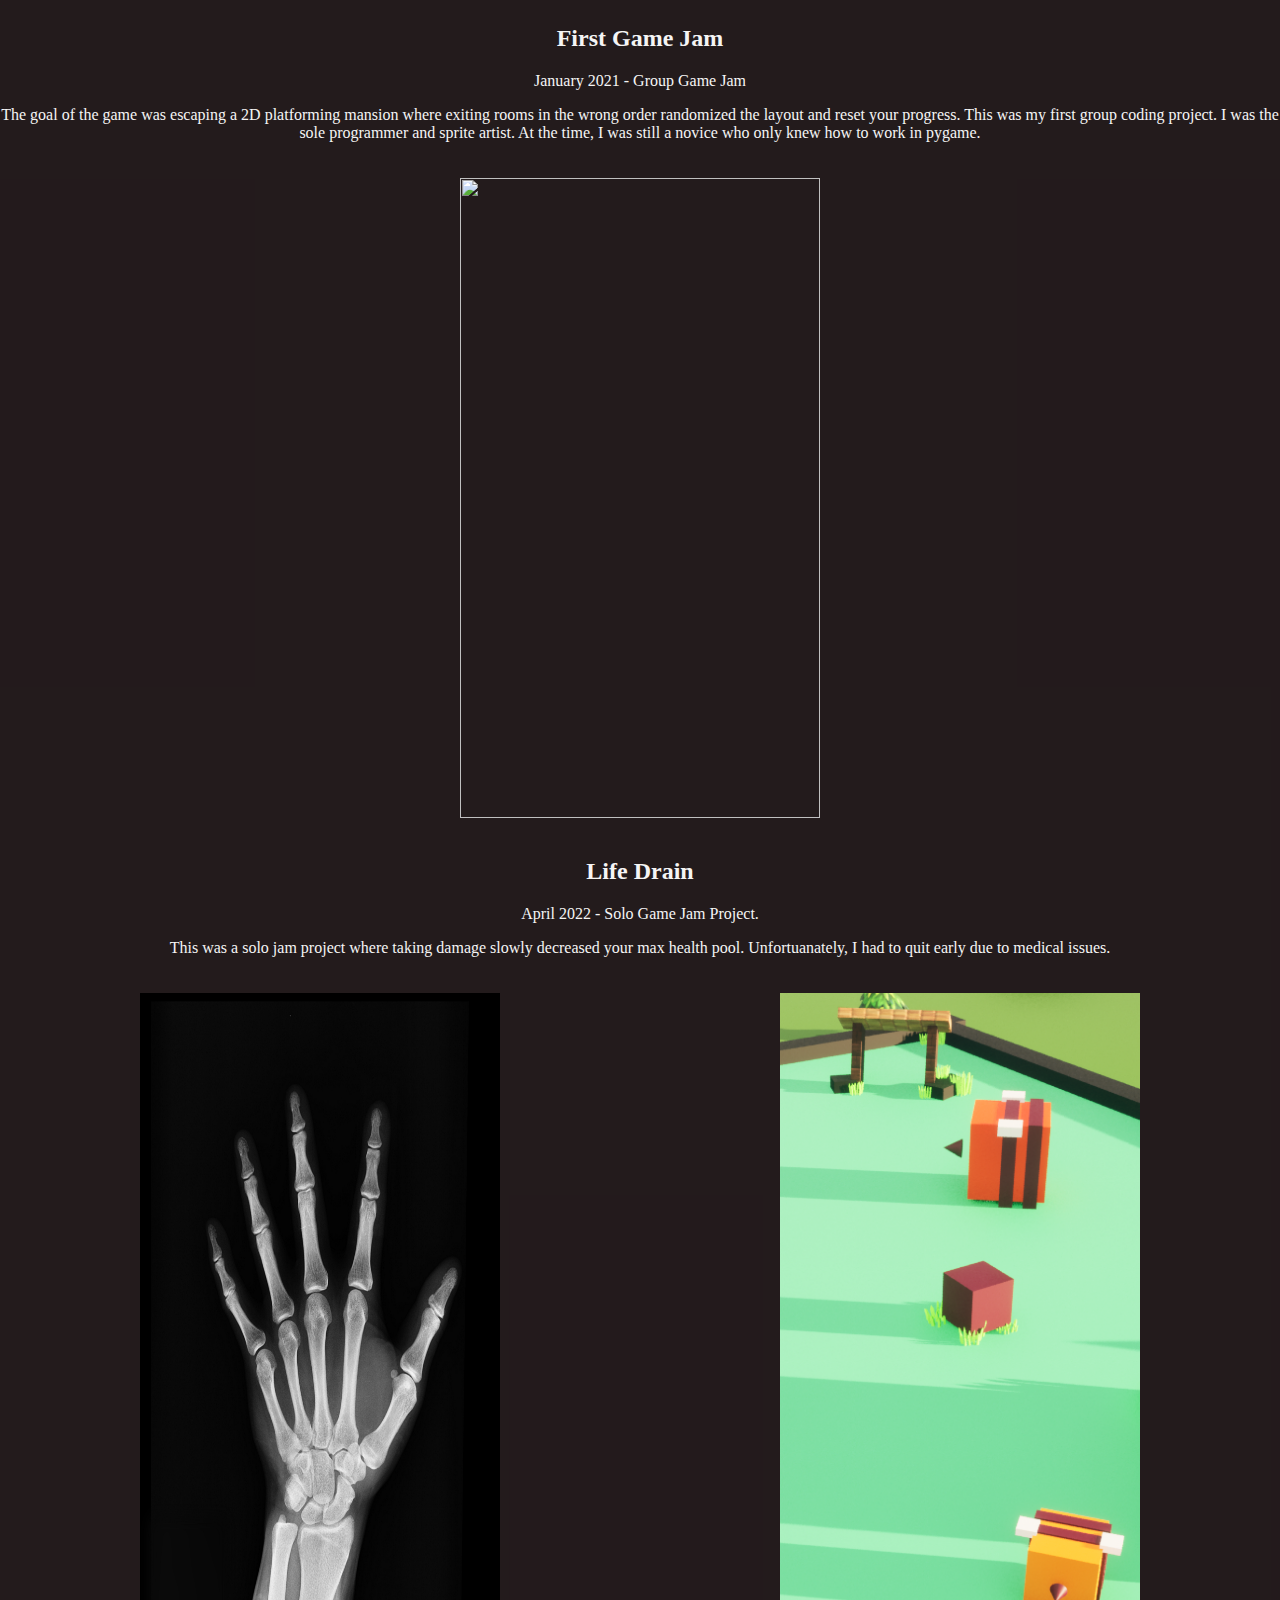
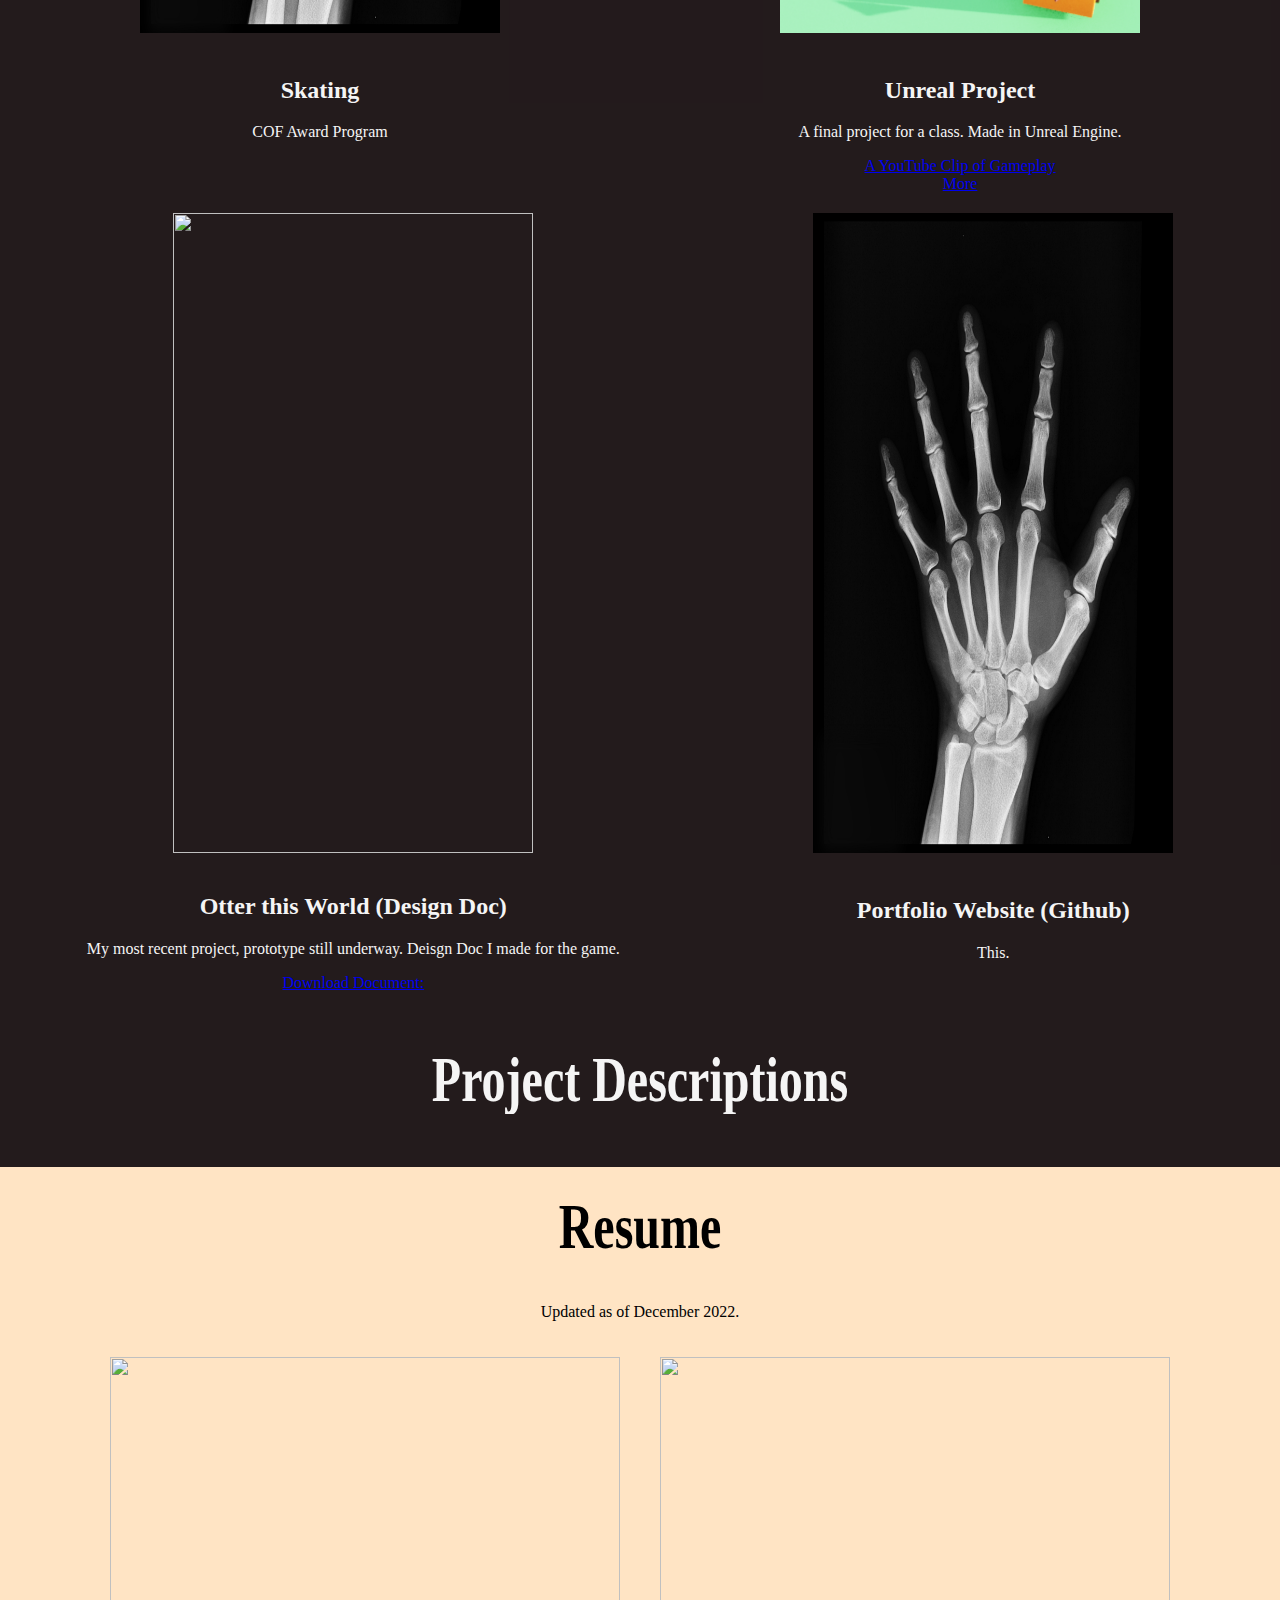
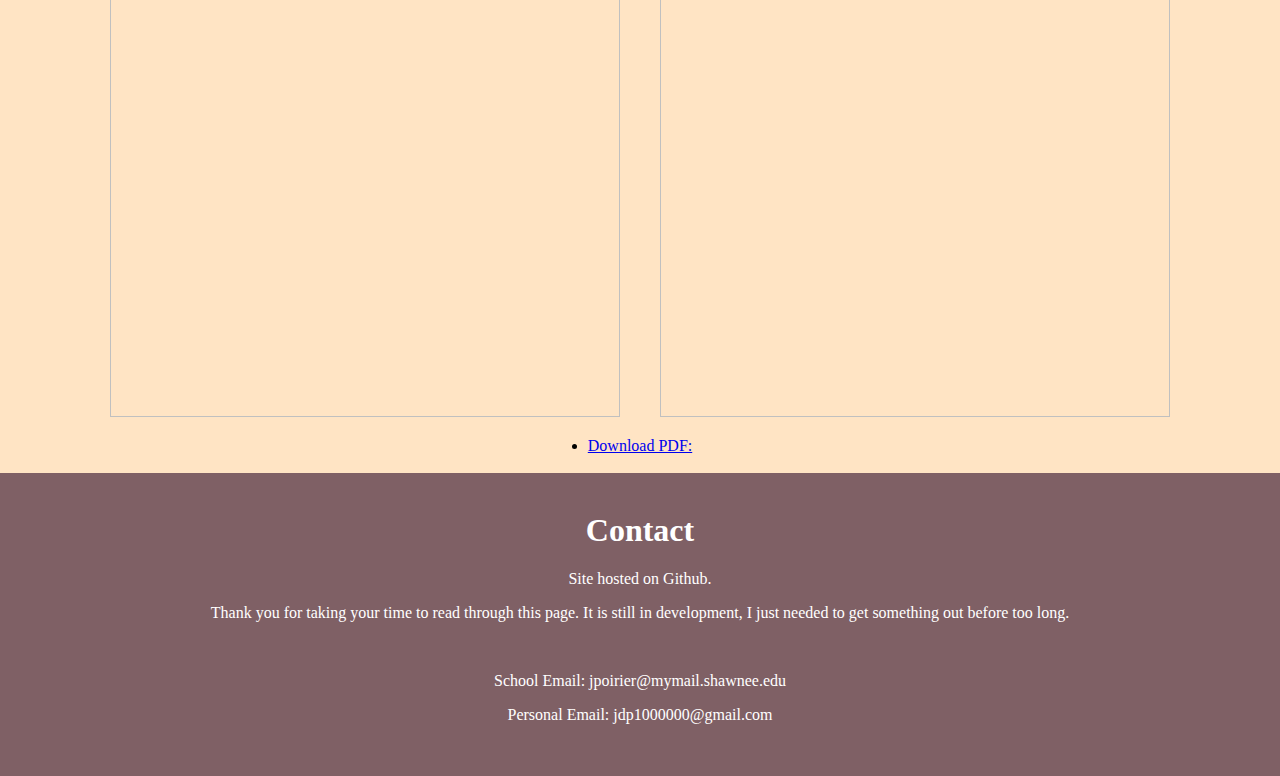
==== commit 11819e93: "Changed to prevent merge" ====
--- a/index.html
+++ b/index.html
@@ -21,12 +21,82 @@
         <h1 class="heading"> Joshua Poirier </h1>
         <h1 class="heading"> Game Programmer </h1>
         <br>
-        <h1 class="heading"> Site Under Heavy Renovation - Plaese Hold </h1>
+        <h1 class="heading"> Site Under Heavy Renevation - Plaese Hold </h1>
         <br><br>
+        <p> My name is Joshua Poirier. I am a student at Shawnee State University majoring in Game Programming. I have been a part of several group and <br>
+            solo projects as the lead programmer, level designer and sprite asset artist. Most of my experience is in Python and C++, and I have used Unreal, <br>
+            Unity, Godot, Pygame and Gamemaker engines for various projects. I have also used C#, Java and HTML in limited amounts in the past as well.
+        </p>
     </section>
 
     <section id="Portfolio">
         <h1 class="heading"> Projects </h1>
+        <p> Note: List Incomplete and new pages in progress. </p>
+        <div class="gallery">
+
+            <!-- 1st Jam -->
+            <div class="grouping">
+                <a href="ProjectPages\first_jam.html"> <img src="Images\FirstJamPlayer.png" alt=""> </a>
+                <div class="g_box">
+                    <h2> First Game Jam</h2>
+                    <p> January 2021 - Group Game Jam </p>
+                    <p> The goal of the game was escaping a 2D platforming mansion where exiting rooms in the wrong order randomized the layout and reset your progress. 
+                        This was my first group coding project. I was the sole programmer and sprite artist. At the time, I was still a novice 
+                        who only knew how to work in pygame. </p>
+                </div>
+            </div>
+            
+            <!-- Life Drain -->
+            <div class="grouping">
+                <a href="ProjectPages\life_drain.html"> <img src="Images\LifeDrainMan.png" alt=""> </a>
+                <div class="g_box">
+                    <h2> Life Drain</h2>
+                    <p> April 2022 - Solo Game Jam Project. </p>
+                    <p> This was a solo jam project where taking damage slowly decreased your max health pool. Unfortuanately, I had to quit early due to medical issues. </p>
+                    <!-- https://ldjam.com/events/ludum-dare/50/life-drain -->
+                </div>
+            </div>
+
+            <!-- Skating -->
+            <div class="grouping">
+                <a href="ProjectPages\skating.html"> <img src="Images\black-and-white-bones-hand-207496.jpg" alt=""> </a>
+                <div class="g_box">
+                    <h2> Skating </h2>
+                    <p> COF Award Program </p>
+                </div>
+            </div>
+
+            <!-- Unreal -->
+            <div class="grouping">
+                <a href="ProjectPages\bee_project.html"> <img src="Images\UnrealScreenshotEdit.png" alt=""> </a>
+                <div class="g_box">
+                    <h2> Unreal Project</h2>
+                    <p> A final project for a class. Made in Unreal Engine. </p>
+                    <a href="https://www.youtube.com/watch?v=sT4jA8t7wEs"> A YouTube Clip of Gameplay </a>
+                    <br>
+                    <a href="bee_project.html"> More </a>
+                </div>
+            </div>
+
+            <!-- Otters -->
+            <div class="grouping">
+                <a href="ProjectPages\passion_project.html"> <img src="Images\SimpleDocImg.png" alt=""> </a>
+                <div class="g_box">
+                    <h2> Otter this World (Design Doc)</h2>
+                    <p> My most recent project, prototype still underway. Deisgn Doc I made for the game. </p>
+                    <a href="Downloads\DesignDoc_No_Images.pdf" download> Download Document: </a>
+                </div>
+            </div>  
+
+            <!-- Website -->
+            <div class="grouping">
+                <a href="ProjectPages\portfolio_site.html"> <img src="Images\black-and-white-bones-hand-207496.jpg" alt=""> </a>
+                <div class="g_box">
+                    <h2> Portfolio Website (Github) </h2>
+                    <p> This. </p>
+                </div>
+            </div> 
+        </div>
     </section>
 
     <section id="Projects">
@@ -45,6 +115,16 @@
     </section>
 
     <section id="Contact">
+        <br>
+        <h1> Contact </h1>
+        <p> Site hosted on Github. </p>
+        <p> Thank you for taking your time to read through this page. It is still in development, I just needed to get something out before too long. </p>
+        <br>
+        <p> School Email: jpoirier@mymail.shawnee.edu </p>
+        <p> Personal Email: jdp1000000@gmail.com </p>
+        <!-- <a href="/contact.html"> Contact Page </a> -->
+        <br>
+        <br>
     </section>
 </body>
 </html>
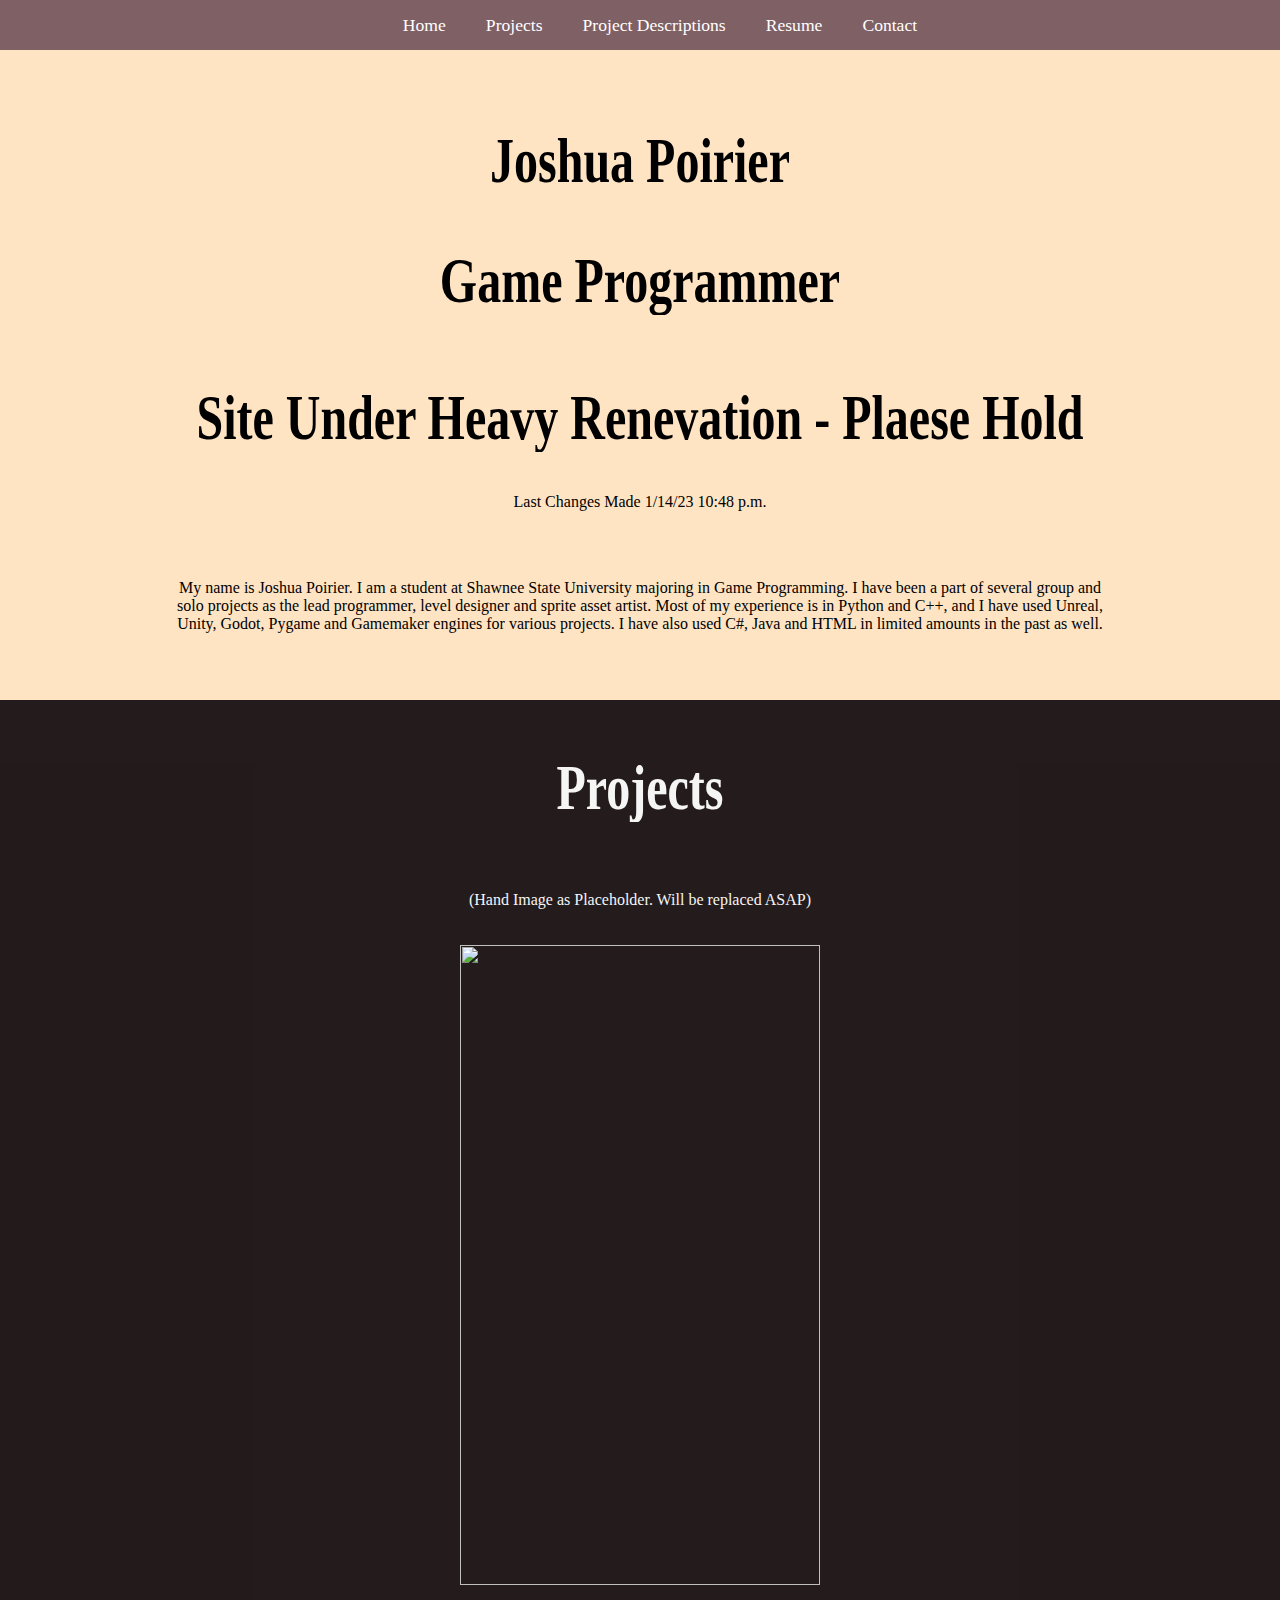
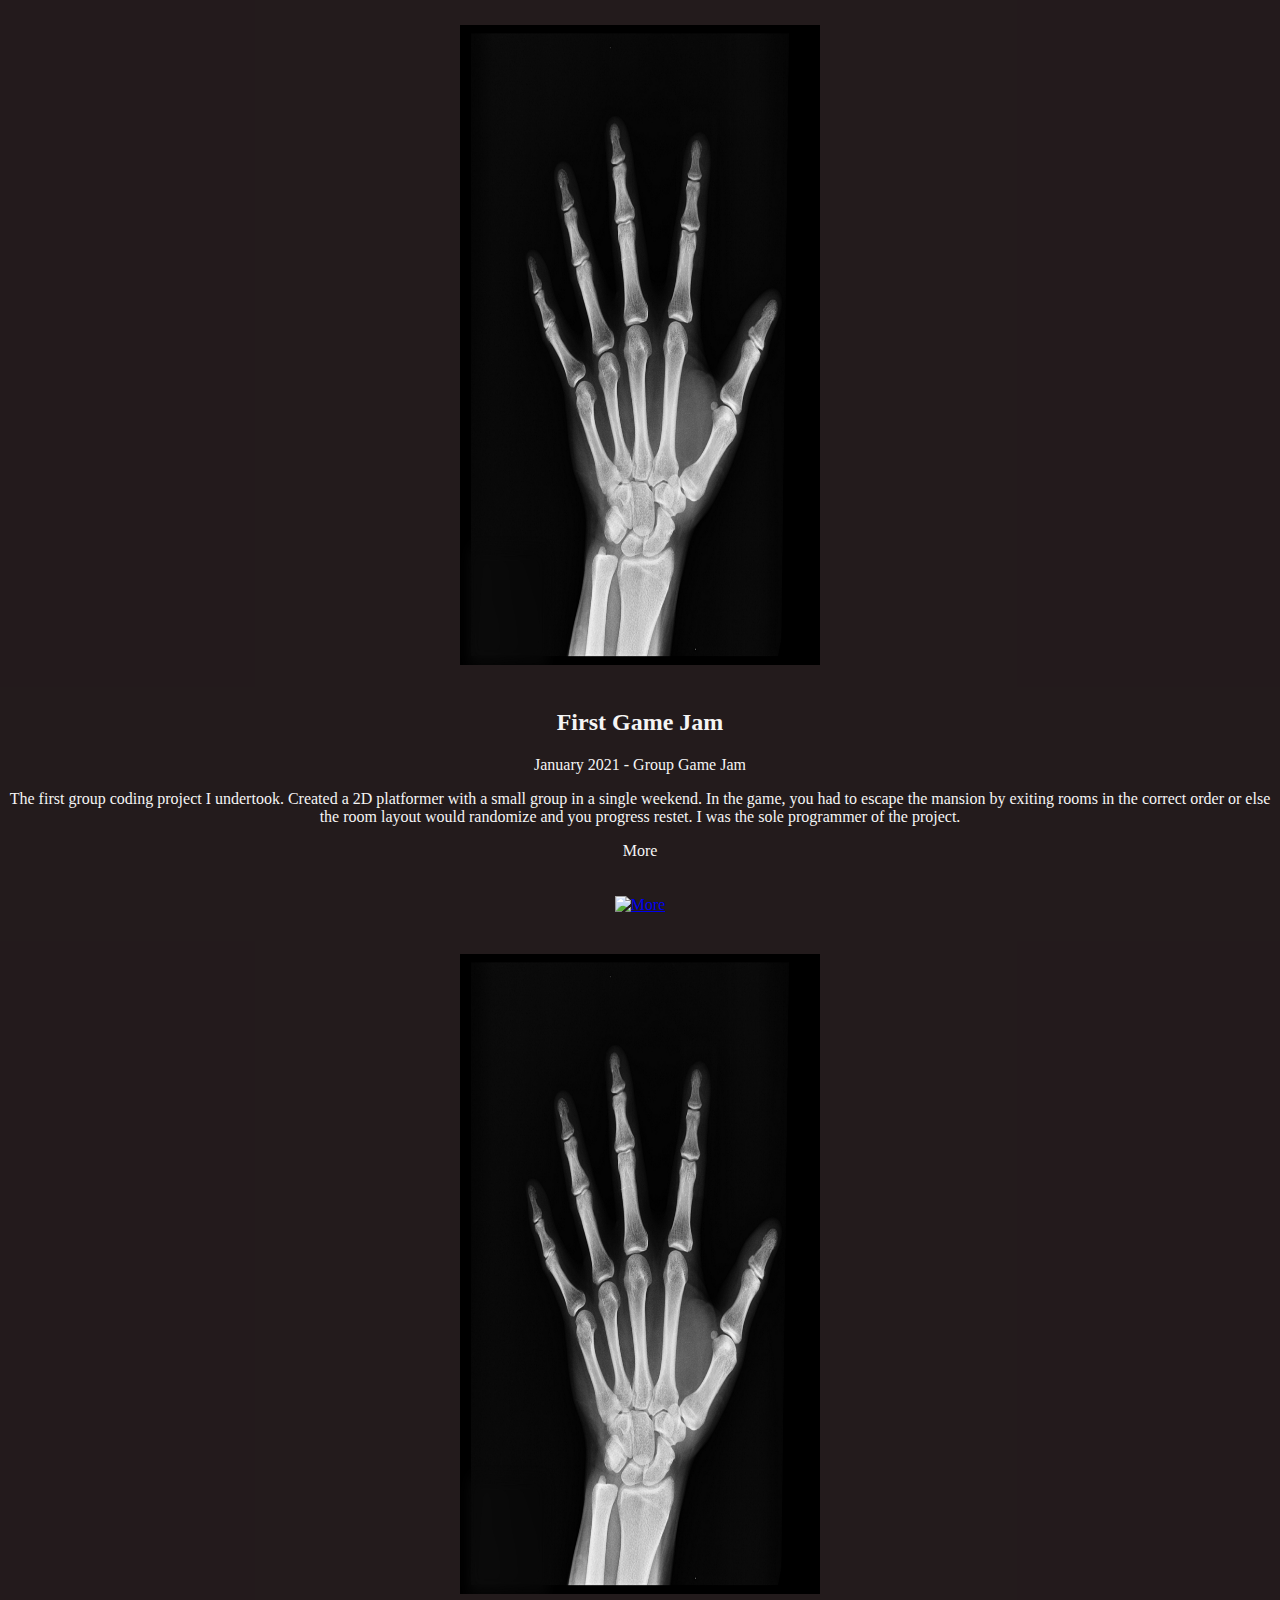
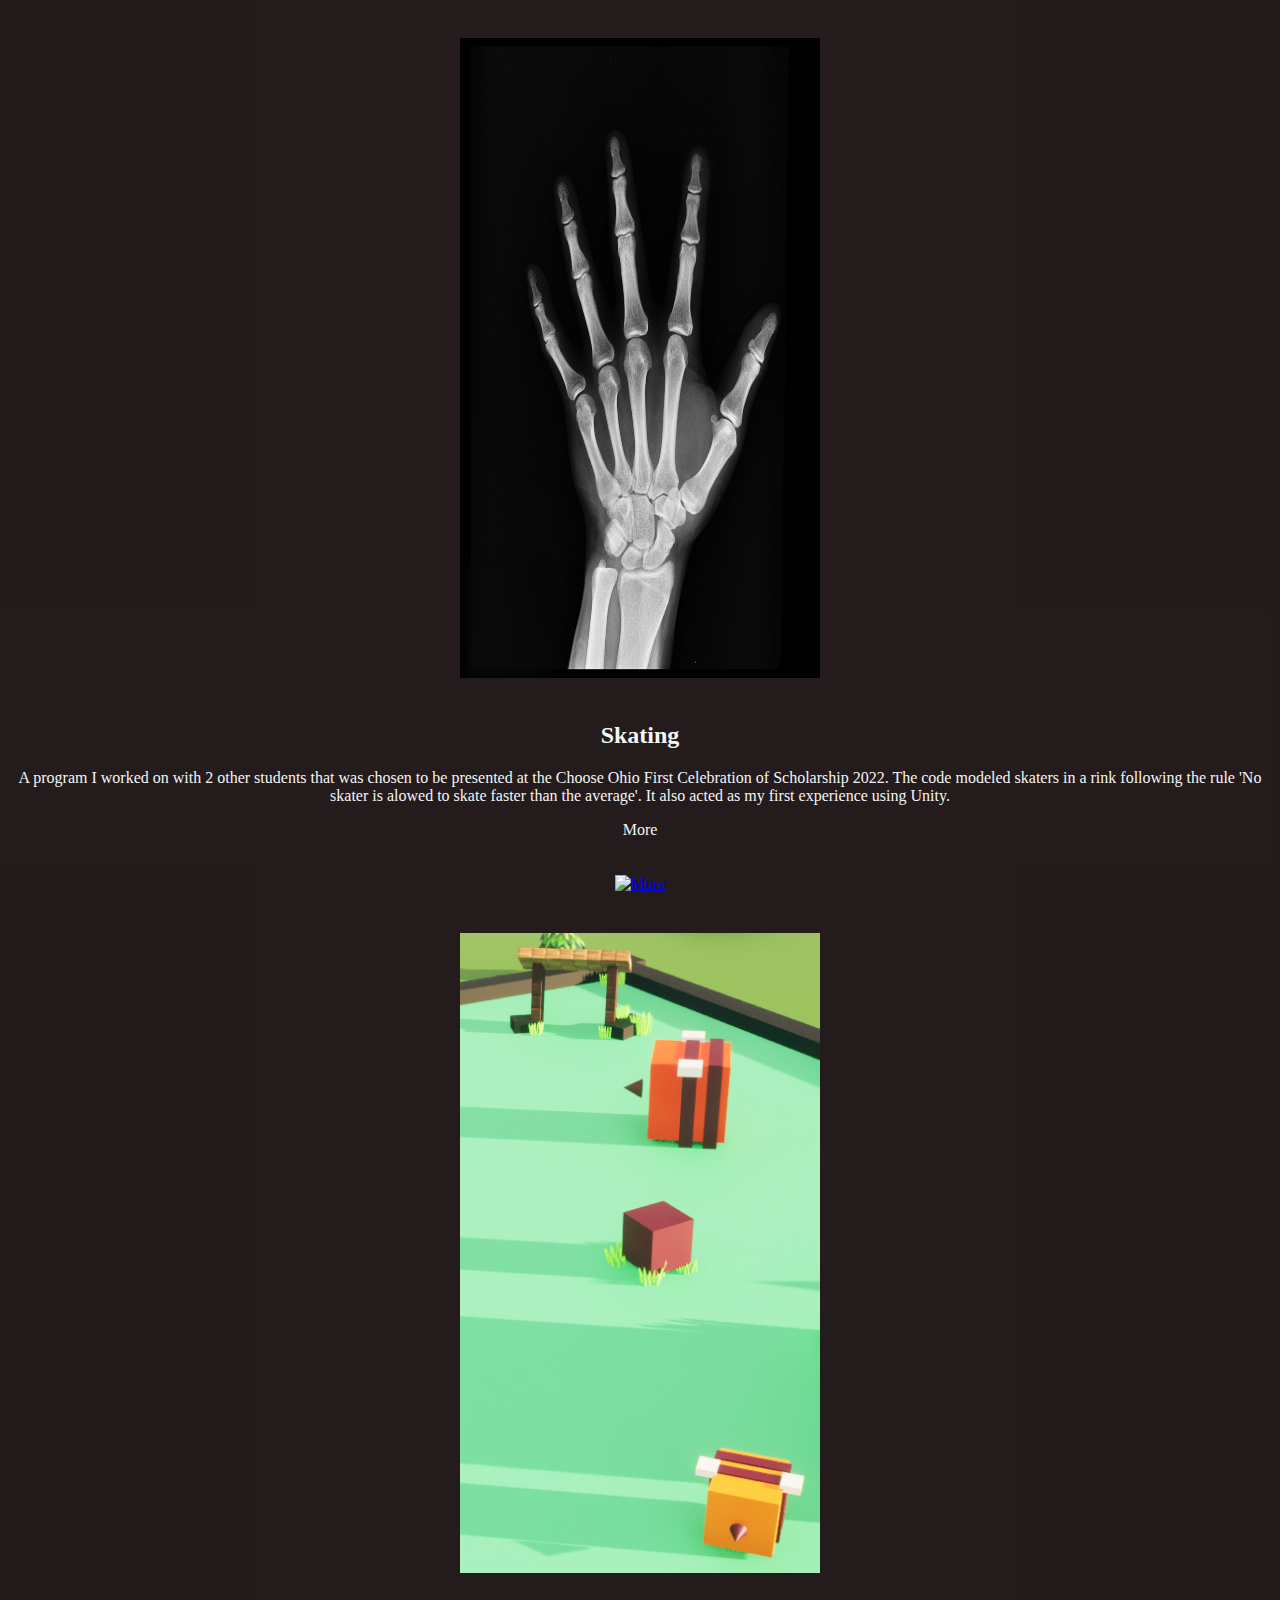
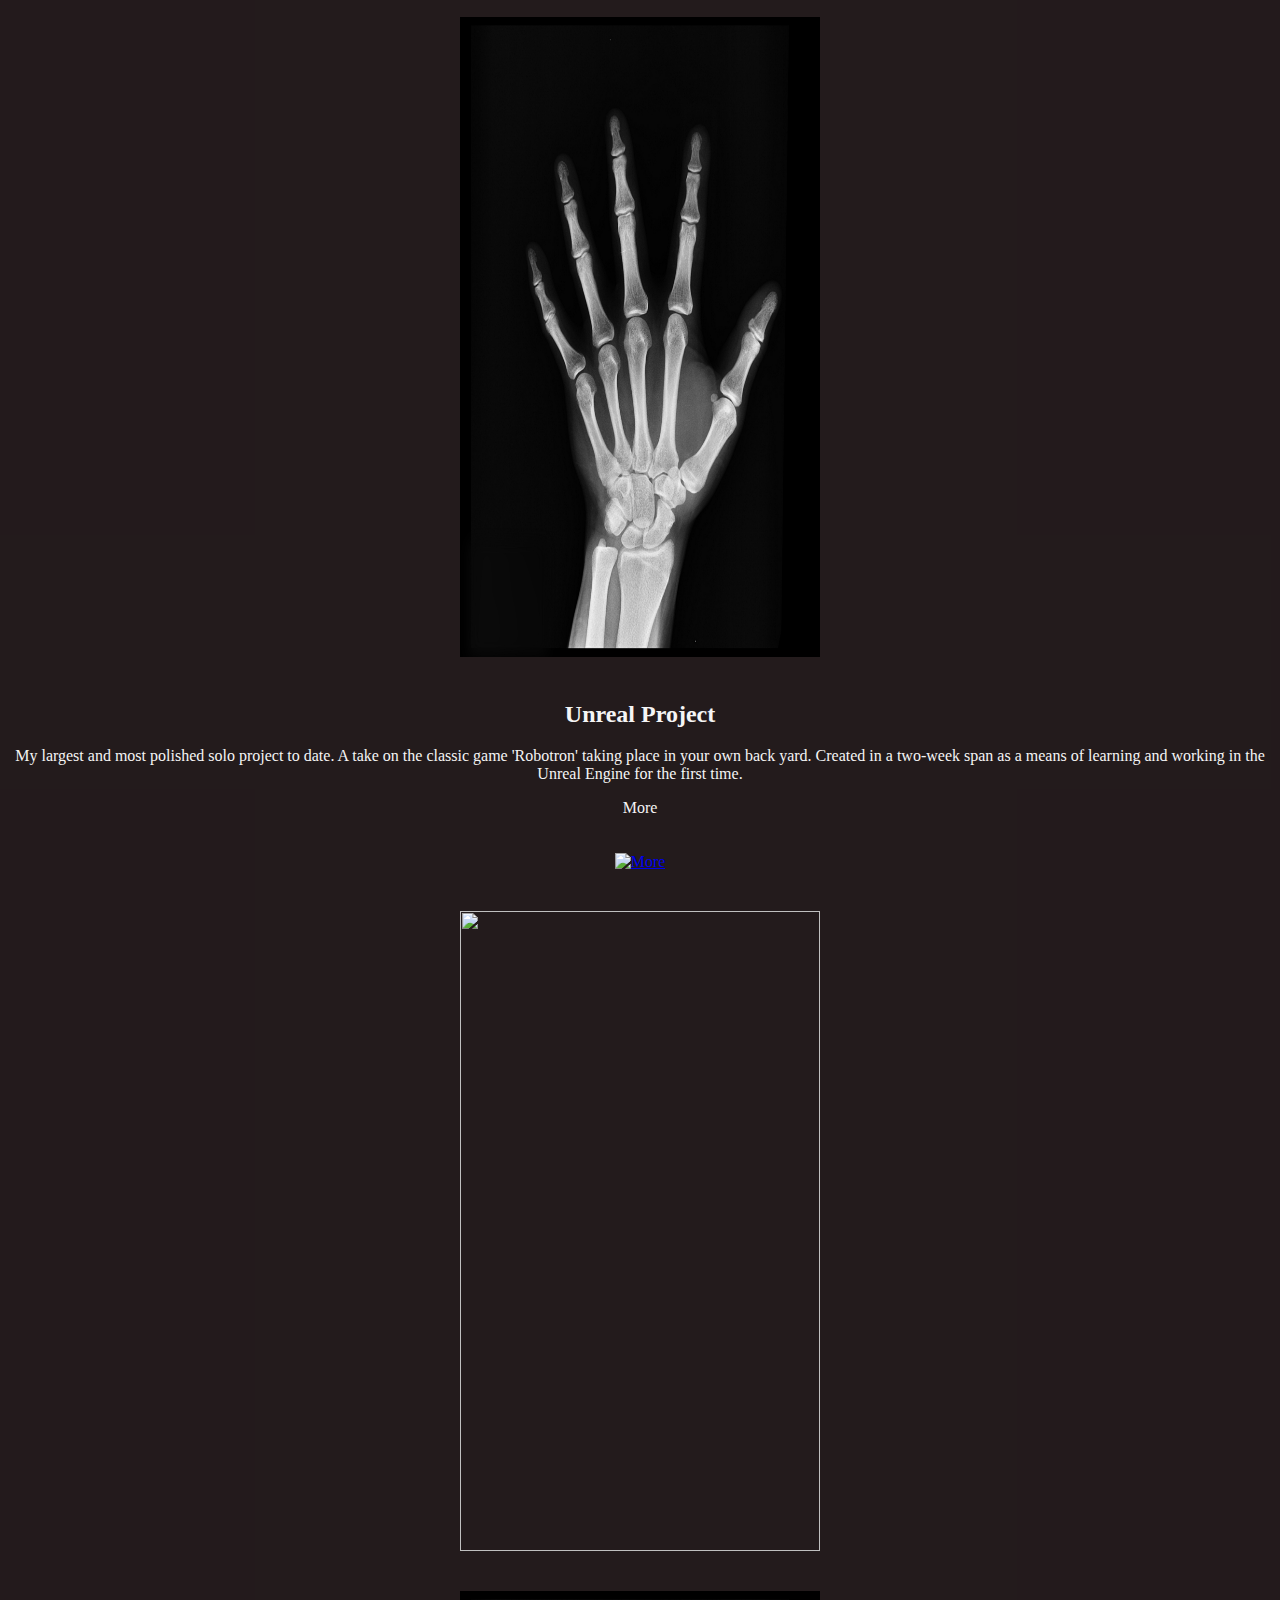
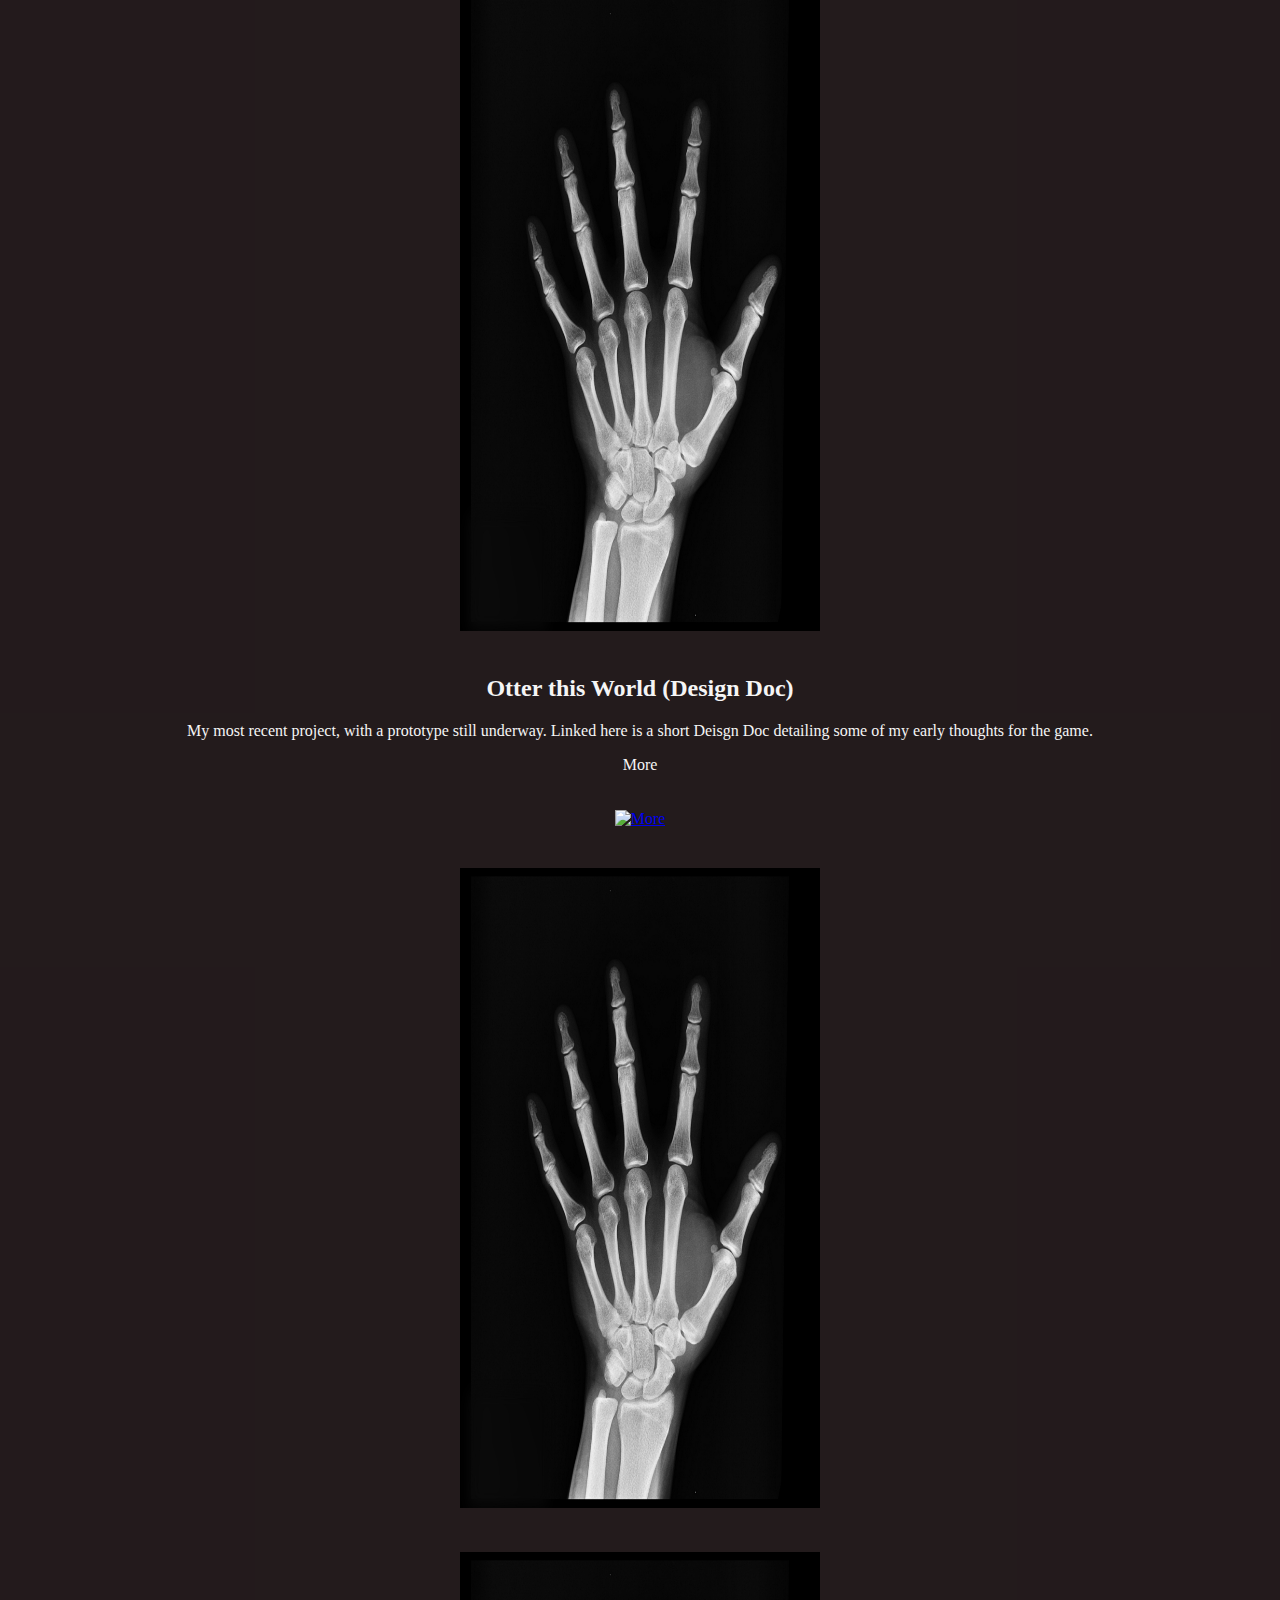
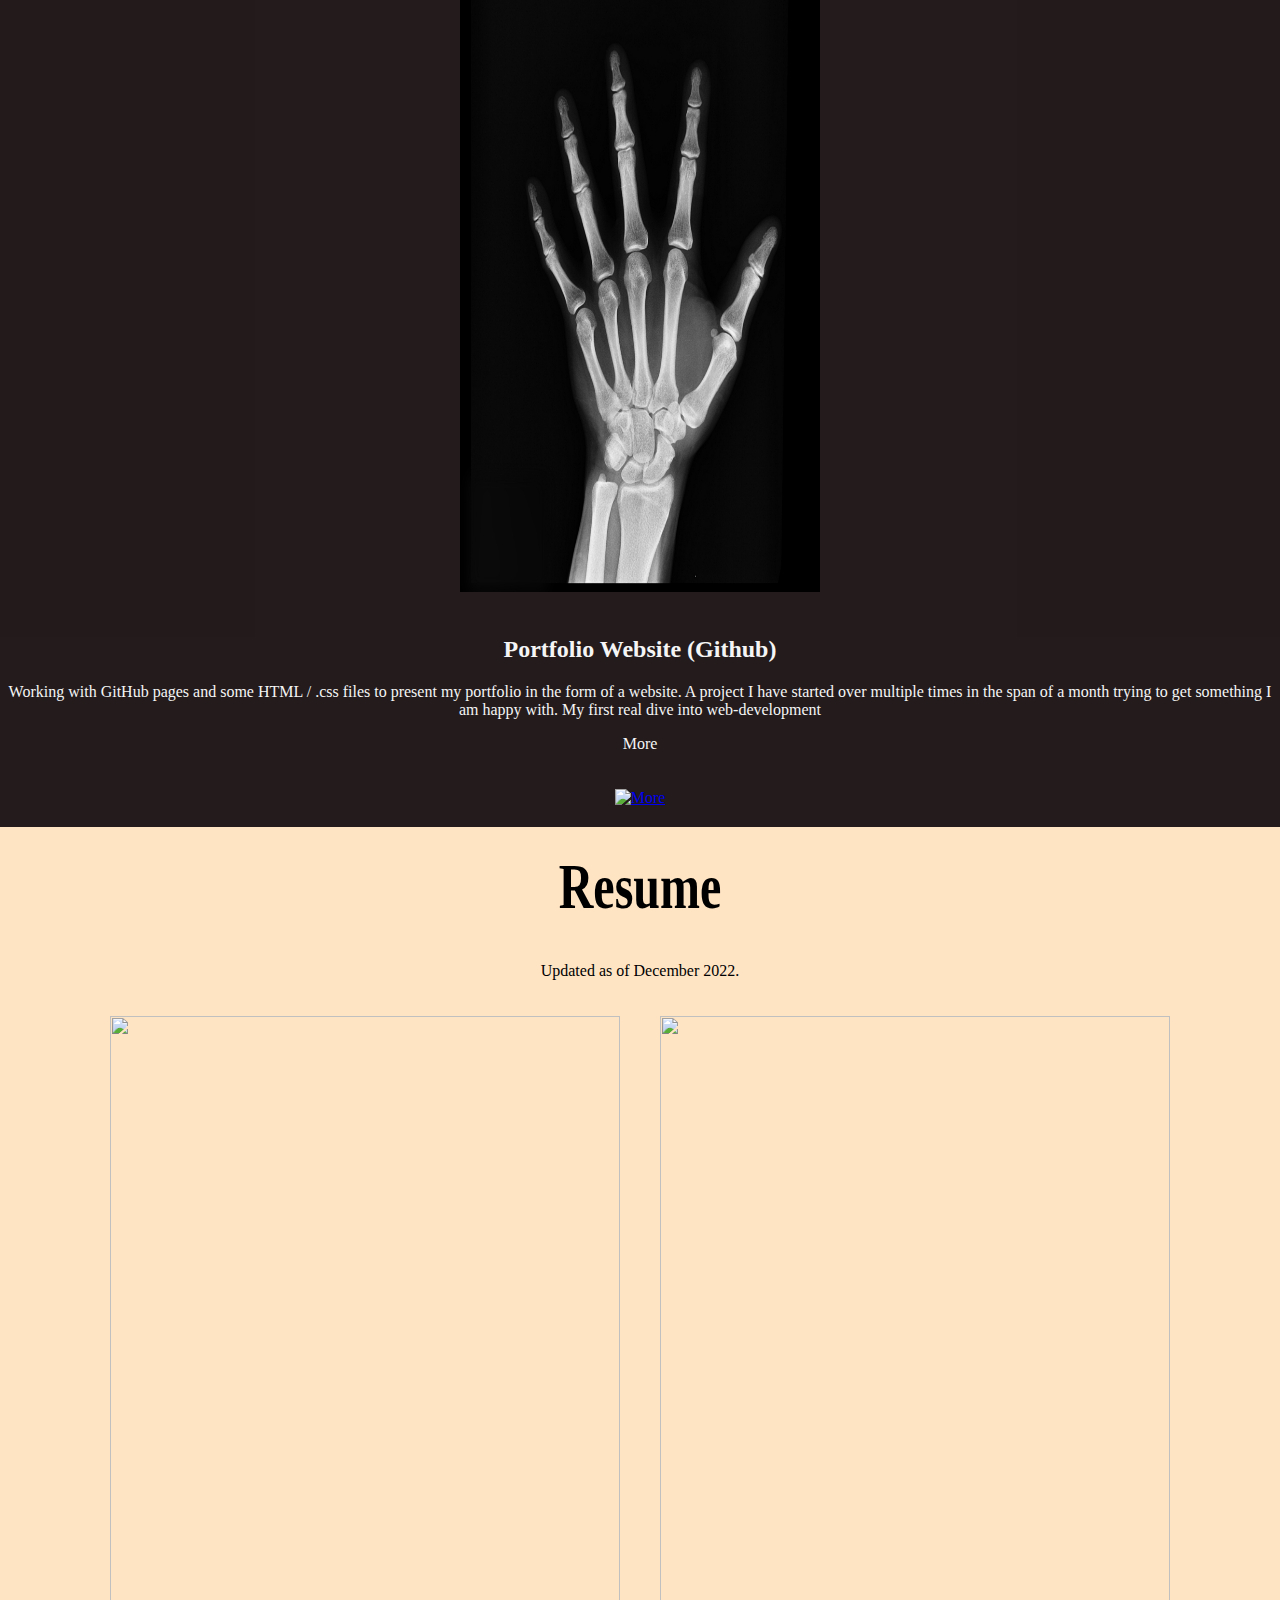
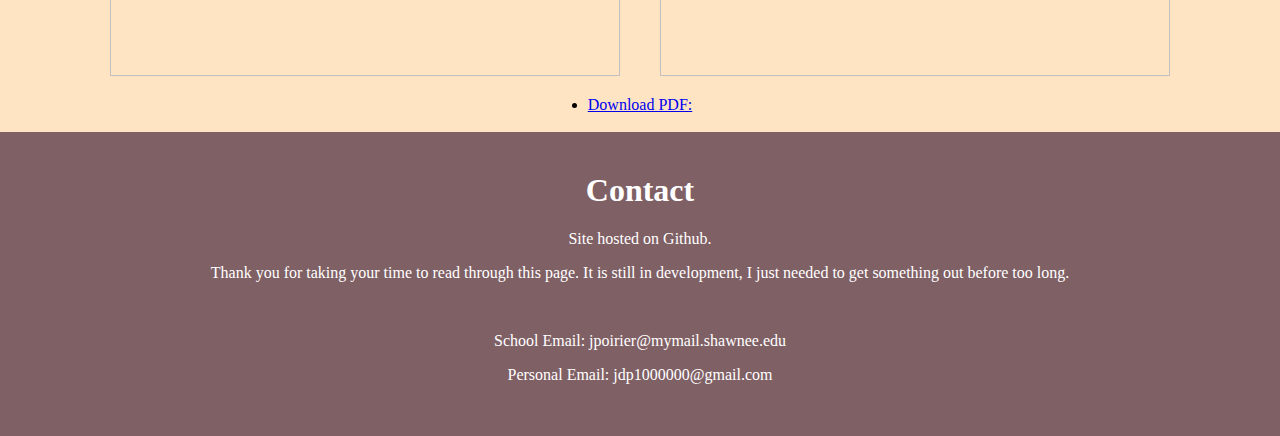
==== commit 239d7382: "index update 11423 1050" ====
--- a/index.html
+++ b/index.html
@@ -1,3 +1,4 @@
+
 <!DOCTYPE html>
 <html lang="en">
 <head>
@@ -22,6 +23,7 @@
         <h1 class="heading"> Game Programmer </h1>
         <br>
         <h1 class="heading"> Site Under Heavy Renevation - Plaese Hold </h1>
+        <p> Last Changes Made 1/14/23 10:48 p.m.</p>
         <br><br>
         <p> My name is Joshua Poirier. I am a student at Shawnee State University majoring in Game Programming. I have been a part of several group and <br>
             solo projects as the lead programmer, level designer and sprite asset artist. Most of my experience is in Python and C++, and I have used Unreal, <br>
@@ -31,76 +33,129 @@
 
     <section id="Portfolio">
         <h1 class="heading"> Projects </h1>
-        <p> Note: List Incomplete and new pages in progress. </p>
+        <p> (Hand Image as Placeholder. Will be replaced ASAP)</p>
         <div class="gallery">
 
             <!-- 1st Jam -->
             <div class="grouping">
-                <a href="ProjectPages\first_jam.html"> <img src="Images\FirstJamPlayer.png" alt=""> </a>
+                <div class="dual">
+                    <a href="ProjectPages\first_jam.html"> <img src="Images\FirstJamPlayer.png" class="image1" alt=""> </a>
+                    <div class="larger"> <img src="Images\black-and-white-bones-hand-207496.jpg" class="image2" alt=""> </div>
+                </div>
                 <div class="g_box">
                     <h2> First Game Jam</h2>
                     <p> January 2021 - Group Game Jam </p>
-                    <p> The goal of the game was escaping a 2D platforming mansion where exiting rooms in the wrong order randomized the layout and reset your progress. 
+                    <p> The first group coding project I undertook. Created a 2D platformer with a small group in a single weekend. In the game, you had to escape the 
+                        mansion by exiting rooms in the correct order or else the room layout would randomize and you progress restet. 
+                        I was the sole programmer of the project. </p>
+                        <!--
+                        The goal of the game was escaping a 2D platforming mansion where exiting rooms in the wrong order randomized the layout and reset your progress. 
                         This was my first group coding project. I was the sole programmer and sprite artist. At the time, I was still a novice 
-                        who only knew how to work in pygame. </p>
+                        who only knew how to work in pygame. </p> -->
+                </div>
+                <div class="dual">
+                    <p> More </p>
+                    <div class="button"> <a href="ProjectPages\first_jam.html"> <img src="Images\ArrowRight.png" alt="More" class="button"> </a> </div>
                 </div>
             </div>
             
-            <!-- Life Drain -->
+            <!-- Life Drain 
             <div class="grouping">
-                <a href="ProjectPages\life_drain.html"> <img src="Images\LifeDrainMan.png" alt=""> </a>
+                <div class="dual">
+                    <a href="ProjectPages\life_drain.html"> <img src="Images\LifeDrainMan.png" class="image1" alt=""> </a>
+                    <div class="larger"> <img src="Images\black-and-white-bones-hand-207496.jpg" class="image2" alt=""> </div>
+                </div>
                 <div class="g_box">
                     <h2> Life Drain</h2>
                     <p> April 2022 - Solo Game Jam Project. </p>
                     <p> This was a solo jam project where taking damage slowly decreased your max health pool. Unfortuanately, I had to quit early due to medical issues. </p>
-                    <!-- https://ldjam.com/events/ludum-dare/50/life-drain -->
+                     https://ldjam.com/events/ludum-dare/50/life-drain
                 </div>
-            </div>
+                <div class="dual">
+                    <p> More </p>
+                    <div class="button"> <a href="ProjectPages\life_drain.html"> <img src="Images\ArrowRight.png" alt="More" class="button"> </a> </div>
+                </div>
+            </div> -->
 
             <!-- Skating -->
             <div class="grouping">
-                <a href="ProjectPages\skating.html"> <img src="Images\black-and-white-bones-hand-207496.jpg" alt=""> </a>
+                <div class="dual">
+                    <a href="ProjectPages\skating.html"> <img src="Images\black-and-white-bones-hand-207496.jpg" alt=""> </a>
+                    <div class="larger"> <img src="Images\black-and-white-bones-hand-207496.jpg" class="image2" alt=""> </div>
+                </div>
+                
                 <div class="g_box">
                     <h2> Skating </h2>
-                    <p> COF Award Program </p>
+                    <p> A program I worked on with 2 other students that was chosen to be presented at the Choose Ohio First Celebration of Scholarship 2022. 
+                        The code modeled skaters in a rink following the rule 'No skater is alowed to skate faster than the average'. It also acted as my first
+                        experience using Unity.
+                    </p>
+                </div>
+                <div class="dual">
+                    <p> More </p>
+                    <div class="button"> <a href="ProjectPages\skating.html"> <img src="Images\ArrowRight.png" alt="More" class="button"> </a> </div>
                 </div>
             </div>
 
             <!-- Unreal -->
             <div class="grouping">
-                <a href="ProjectPages\bee_project.html"> <img src="Images\UnrealScreenshotEdit.png" alt=""> </a>
+                <div class="dual">
+                    <a href="ProjectPages\bee_project.html"> <img src="Images\UnrealScreenshotEdit.png" alt=""> </a>
+                    <div class="larger"> <img src="Images\black-and-white-bones-hand-207496.jpg" class="image2" alt=""> </div>
+                </div>
+                
                 <div class="g_box">
                     <h2> Unreal Project</h2>
-                    <p> A final project for a class. Made in Unreal Engine. </p>
-                    <a href="https://www.youtube.com/watch?v=sT4jA8t7wEs"> A YouTube Clip of Gameplay </a>
-                    <br>
-                    <a href="bee_project.html"> More </a>
+                    <p> My largest and most polished solo project to date. A take on the classic game 'Robotron' 
+                        taking place in your own back yard. Created in a two-week span as a means of learning and working in the 
+                        Unreal Engine for the first time.</p>
+                </div>
+                <div class="dual">
+                    <p> More </p>
+                    <div class="button"> <a href="ProjectPages\bee_project.html"> <img src="Images\ArrowRight.png" alt="More" class="button"> </a> </div>
                 </div>
             </div>
 
             <!-- Otters -->
             <div class="grouping">
-                <a href="ProjectPages\passion_project.html"> <img src="Images\SimpleDocImg.png" alt=""> </a>
+                <div class="dual">
+                    <a href="ProjectPages\passion_project.html"> <img src="Images\SimpleDocImg.png" alt=""> </a>
+                    <div class="larger"> <img src="Images\black-and-white-bones-hand-207496.jpg" class="image2" alt=""> </div>
+                </div>
+                
                 <div class="g_box">
                     <h2> Otter this World (Design Doc)</h2>
-                    <p> My most recent project, prototype still underway. Deisgn Doc I made for the game. </p>
-                    <a href="Downloads\DesignDoc_No_Images.pdf" download> Download Document: </a>
+                    <p> My most recent project, with a prototype still underway. Linked here is a short Deisgn Doc detailing some of my early
+                        thoughts for the game. </p>
+                </div>
+                <div class="dual">
+                    <p> More </p>
+                    <div class="button"> <a href="ProjectPages\passion_project.html"> <img src="Images\ArrowRight.png" alt="More" class="button"> </a> </div>
                 </div>
             </div>  
 
             <!-- Website -->
             <div class="grouping">
-                <a href="ProjectPages\portfolio_site.html"> <img src="Images\black-and-white-bones-hand-207496.jpg" alt=""> </a>
+                <div class="dual">
+                    <a href="ProjectPages\portfolio_site.html"> <img src="Images\black-and-white-bones-hand-207496.jpg" alt=""> </a>
+                    <div class="larger"> <img src="Images\black-and-white-bones-hand-207496.jpg" class="image2" alt=""> </div>
+                </div>
+                
                 <div class="g_box">
                     <h2> Portfolio Website (Github) </h2>
-                    <p> This. </p>
+                    <p> Working with GitHub pages and some HTML / .css files to present my portfolio in the form of a website. A project I 
+                        have started over multiple times in the span of a month trying to get something I am happy with. My first real dive into web-development</p>
+                </div>
+                <div class="dual">
+                    <p> More </p>
+                    <div class="button"> <a href="ProjectPages\portfolio_site.html"> <img src="Images\ArrowRight.png" alt="More" class="button"> </a> </div>
                 </div>
             </div> 
         </div>
     </section>
 
     <section id="Projects">
-        <h1 class="heading"> Project Descriptions </h1>
+        <!-- <h1 class="heading"> Project Descriptions </h1> -->
     </section>
 
     <section id="Resume">
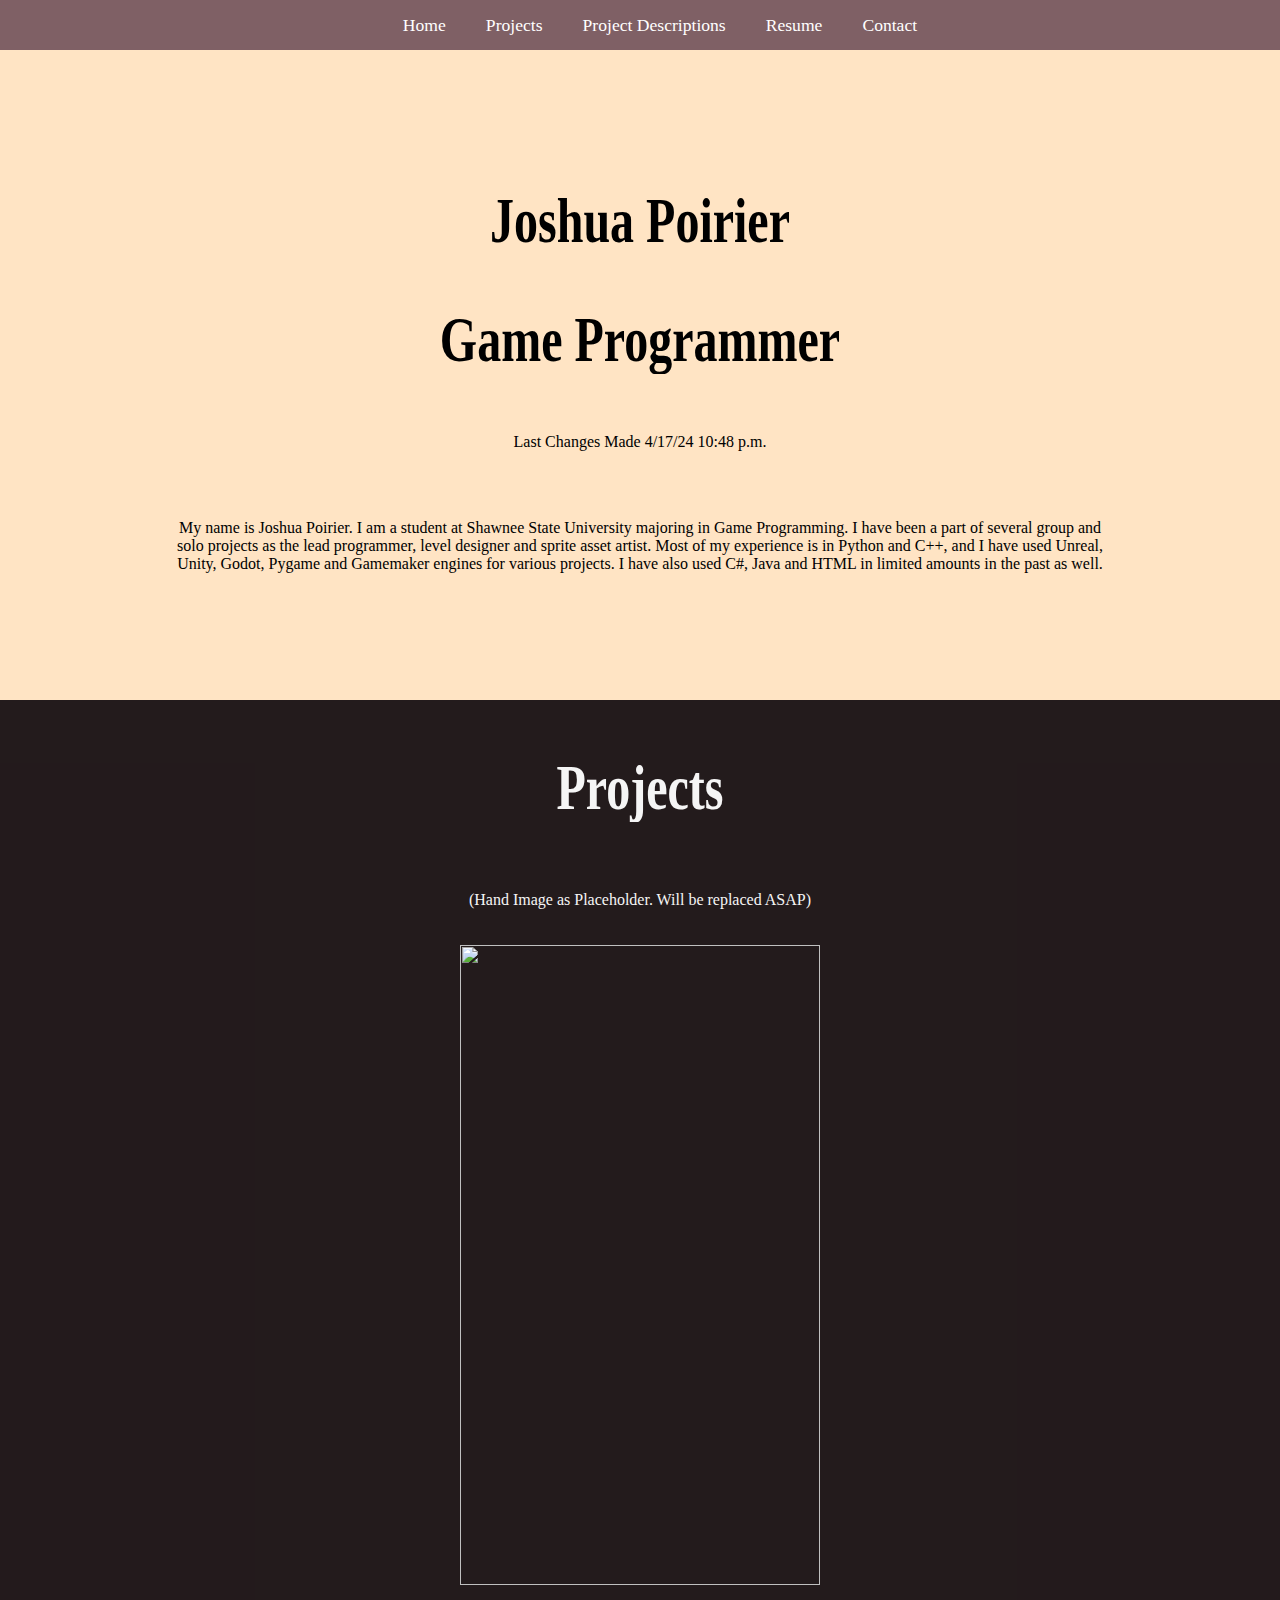
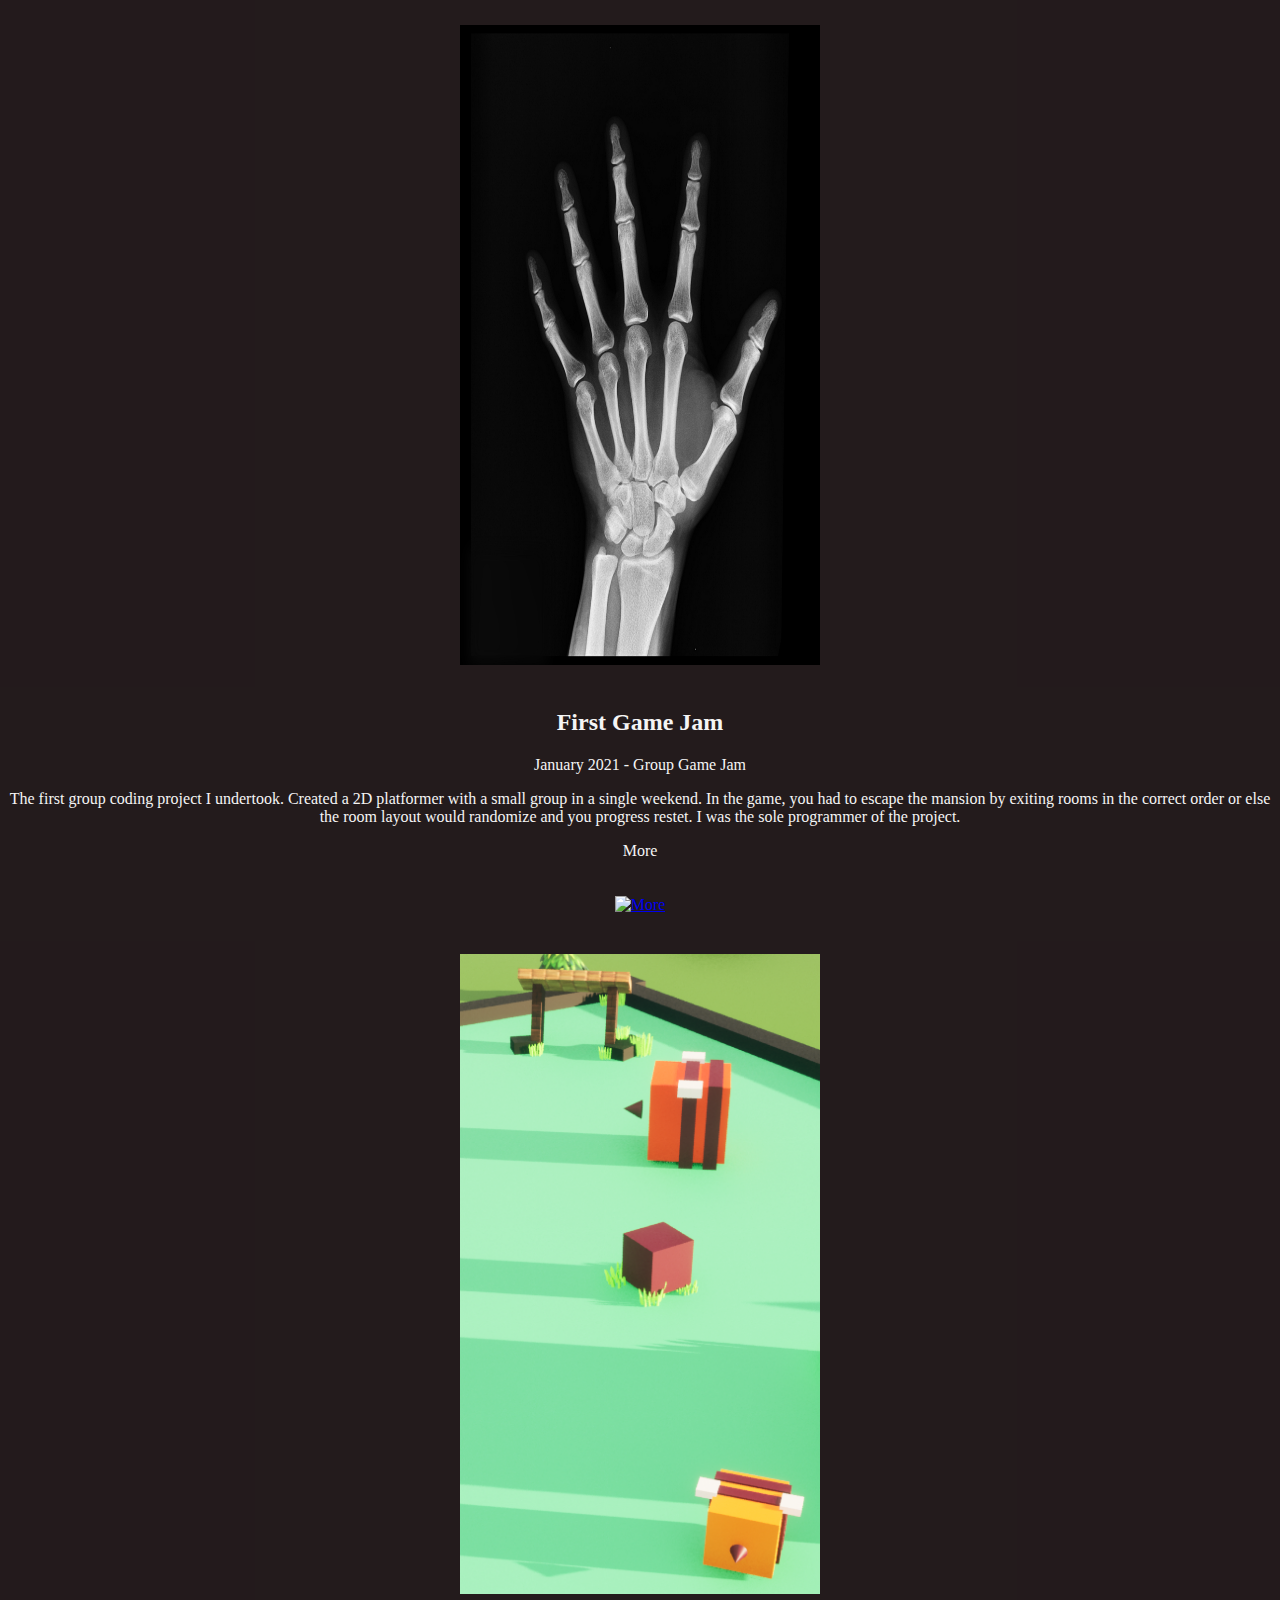
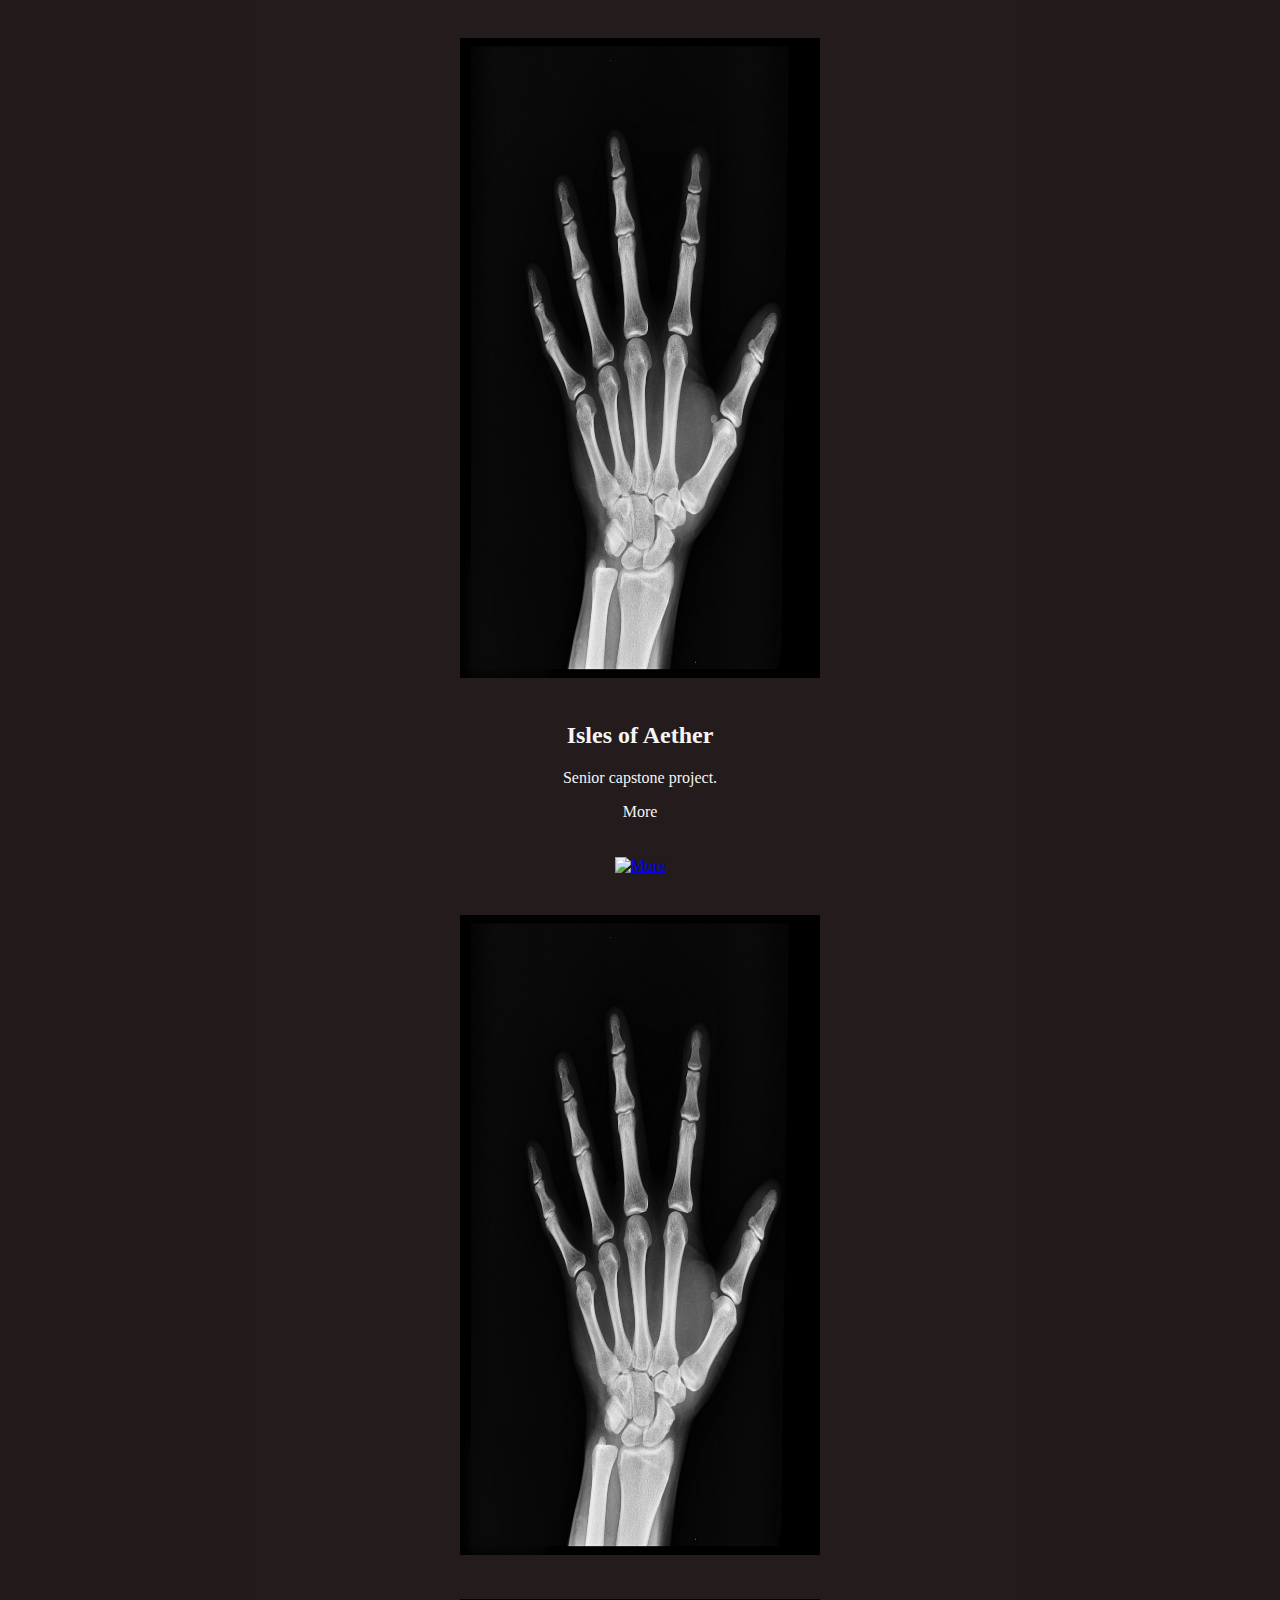
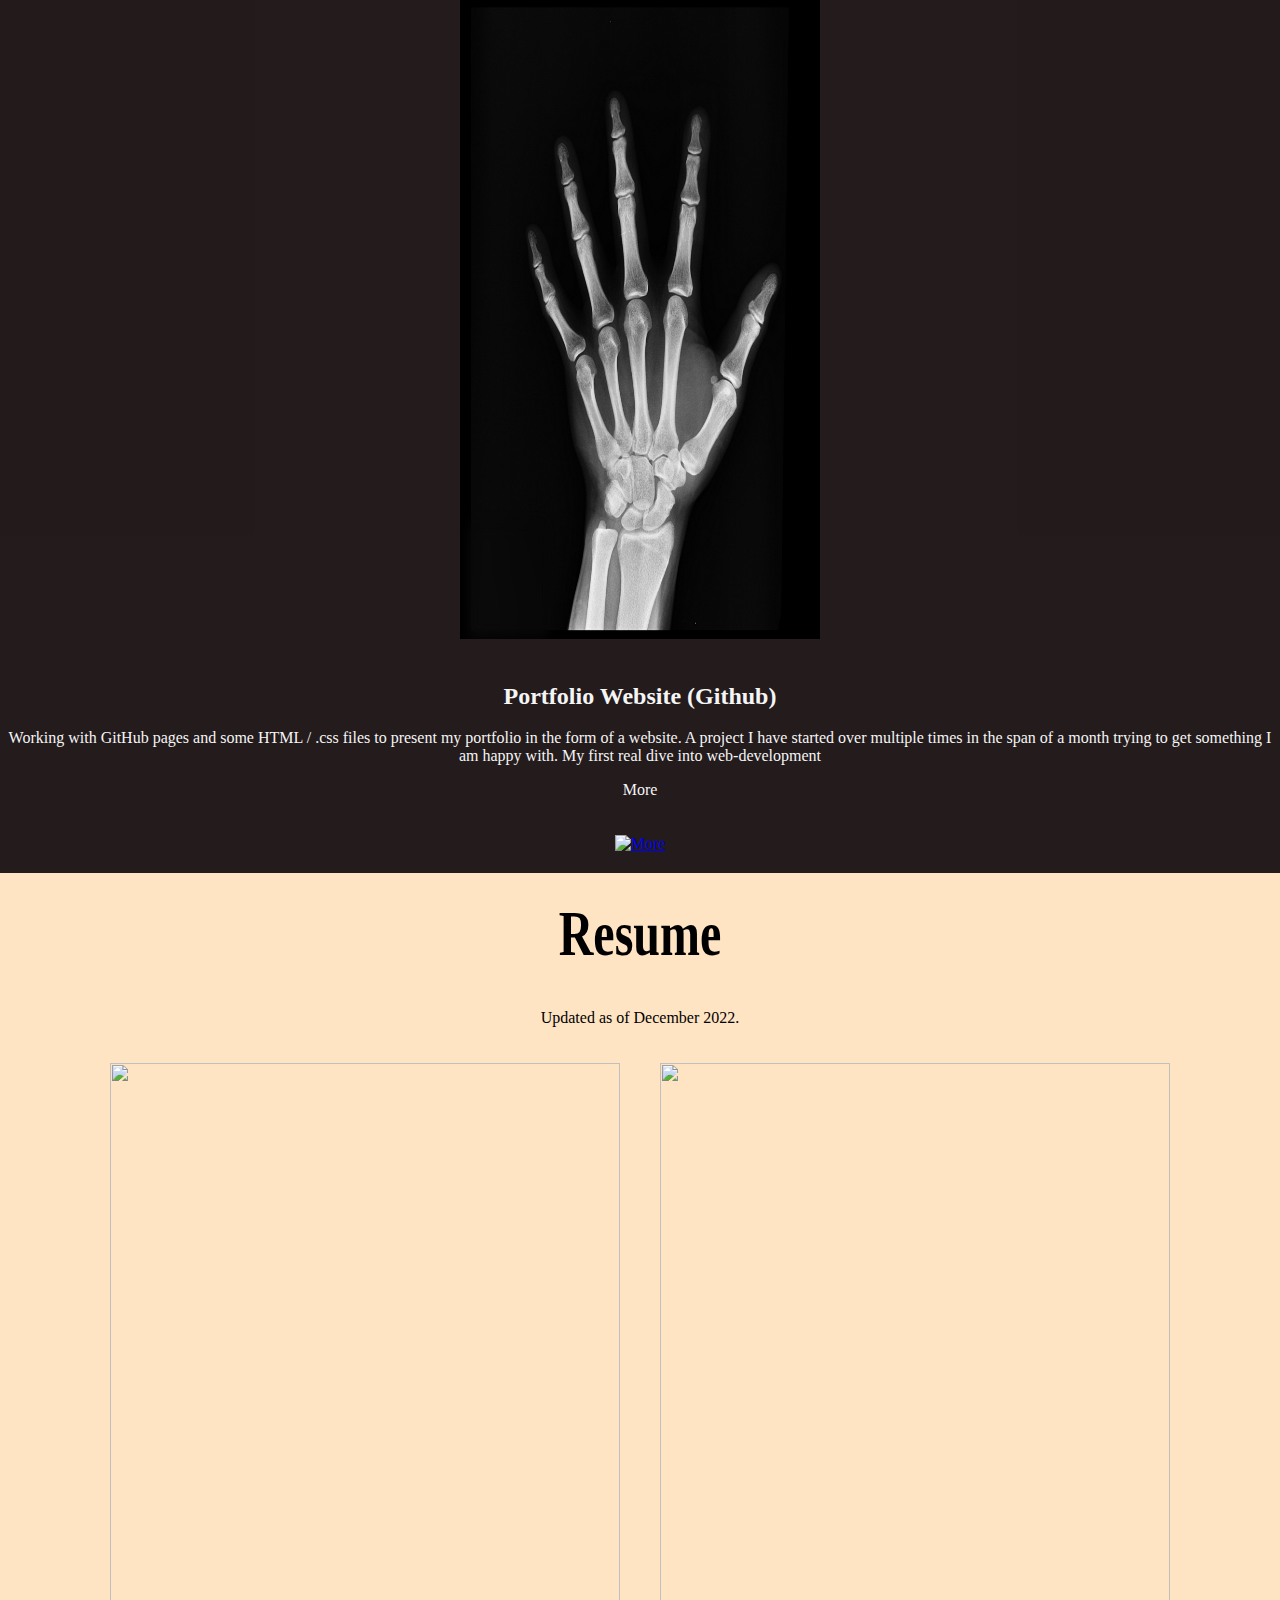
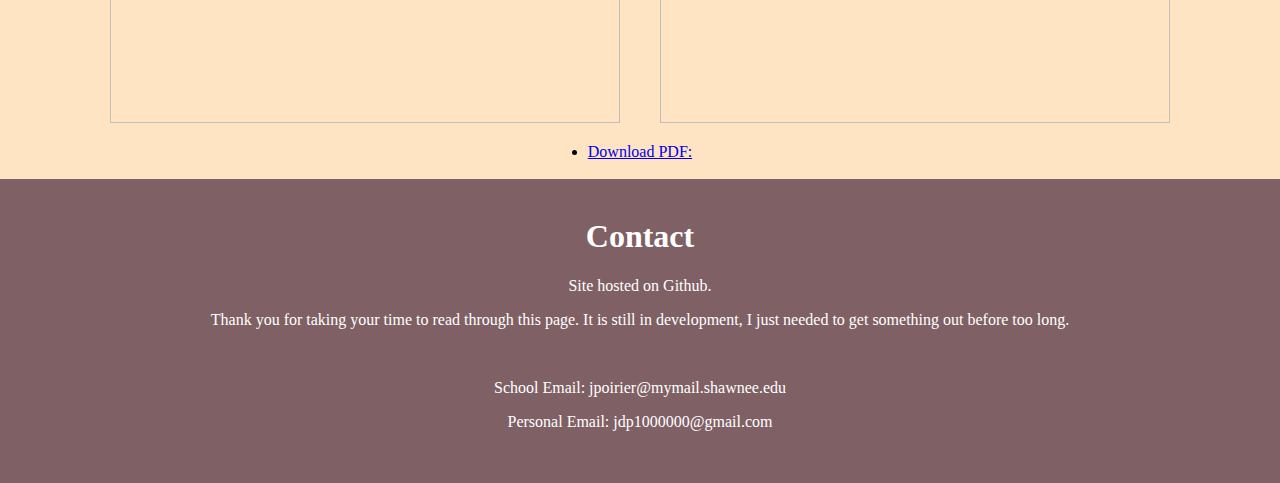
==== commit b0522ef8: "Update index.html" ====
--- a/index.html
+++ b/index.html
@@ -22,8 +22,7 @@
         <h1 class="heading"> Joshua Poirier </h1>
         <h1 class="heading"> Game Programmer </h1>
         <br>
-        <h1 class="heading"> Site Under Heavy Renevation - Plaese Hold </h1>
-        <p> Last Changes Made 1/14/23 10:48 p.m.</p>
+        <p> Last Changes Made 4/17/24 10:48 p.m.</p>
         <br><br>
         <p> My name is Joshua Poirier. I am a student at Shawnee State University majoring in Game Programming. I have been a part of several group and <br>
             solo projects as the lead programmer, level designer and sprite asset artist. Most of my experience is in Python and C++, and I have used Unreal, <br>
@@ -58,44 +57,6 @@
                     <div class="button"> <a href="ProjectPages\first_jam.html"> <img src="Images\ArrowRight.png" alt="More" class="button"> </a> </div>
                 </div>
             </div>
-            
-            <!-- Life Drain 
-            <div class="grouping">
-                <div class="dual">
-                    <a href="ProjectPages\life_drain.html"> <img src="Images\LifeDrainMan.png" class="image1" alt=""> </a>
-                    <div class="larger"> <img src="Images\black-and-white-bones-hand-207496.jpg" class="image2" alt=""> </div>
-                </div>
-                <div class="g_box">
-                    <h2> Life Drain</h2>
-                    <p> April 2022 - Solo Game Jam Project. </p>
-                    <p> This was a solo jam project where taking damage slowly decreased your max health pool. Unfortuanately, I had to quit early due to medical issues. </p>
-                     https://ldjam.com/events/ludum-dare/50/life-drain
-                </div>
-                <div class="dual">
-                    <p> More </p>
-                    <div class="button"> <a href="ProjectPages\life_drain.html"> <img src="Images\ArrowRight.png" alt="More" class="button"> </a> </div>
-                </div>
-            </div> -->
-
-            <!-- Skating -->
-            <div class="grouping">
-                <div class="dual">
-                    <a href="ProjectPages\skating.html"> <img src="Images\black-and-white-bones-hand-207496.jpg" alt=""> </a>
-                    <div class="larger"> <img src="Images\black-and-white-bones-hand-207496.jpg" class="image2" alt=""> </div>
-                </div>
-                
-                <div class="g_box">
-                    <h2> Skating </h2>
-                    <p> A program I worked on with 2 other students that was chosen to be presented at the Choose Ohio First Celebration of Scholarship 2022. 
-                        The code modeled skaters in a rink following the rule 'No skater is alowed to skate faster than the average'. It also acted as my first
-                        experience using Unity.
-                    </p>
-                </div>
-                <div class="dual">
-                    <p> More </p>
-                    <div class="button"> <a href="ProjectPages\skating.html"> <img src="Images\ArrowRight.png" alt="More" class="button"> </a> </div>
-                </div>
-            </div>
 
             <!-- Unreal -->
             <div class="grouping">
@@ -105,34 +66,14 @@
                 </div>
                 
                 <div class="g_box">
-                    <h2> Unreal Project</h2>
-                    <p> My largest and most polished solo project to date. A take on the classic game 'Robotron' 
-                        taking place in your own back yard. Created in a two-week span as a means of learning and working in the 
-                        Unreal Engine for the first time.</p>
+                    <h2> Isles of Aether</h2>
+                    <p> Senior capstone project.</p>
                 </div>
                 <div class="dual">
                     <p> More </p>
                     <div class="button"> <a href="ProjectPages\bee_project.html"> <img src="Images\ArrowRight.png" alt="More" class="button"> </a> </div>
                 </div>
             </div>
-
-            <!-- Otters -->
-            <div class="grouping">
-                <div class="dual">
-                    <a href="ProjectPages\passion_project.html"> <img src="Images\SimpleDocImg.png" alt=""> </a>
-                    <div class="larger"> <img src="Images\black-and-white-bones-hand-207496.jpg" class="image2" alt=""> </div>
-                </div>
-                
-                <div class="g_box">
-                    <h2> Otter this World (Design Doc)</h2>
-                    <p> My most recent project, with a prototype still underway. Linked here is a short Deisgn Doc detailing some of my early
-                        thoughts for the game. </p>
-                </div>
-                <div class="dual">
-                    <p> More </p>
-                    <div class="button"> <a href="ProjectPages\passion_project.html"> <img src="Images\ArrowRight.png" alt="More" class="button"> </a> </div>
-                </div>
-            </div>  
 
             <!-- Website -->
             <div class="grouping">
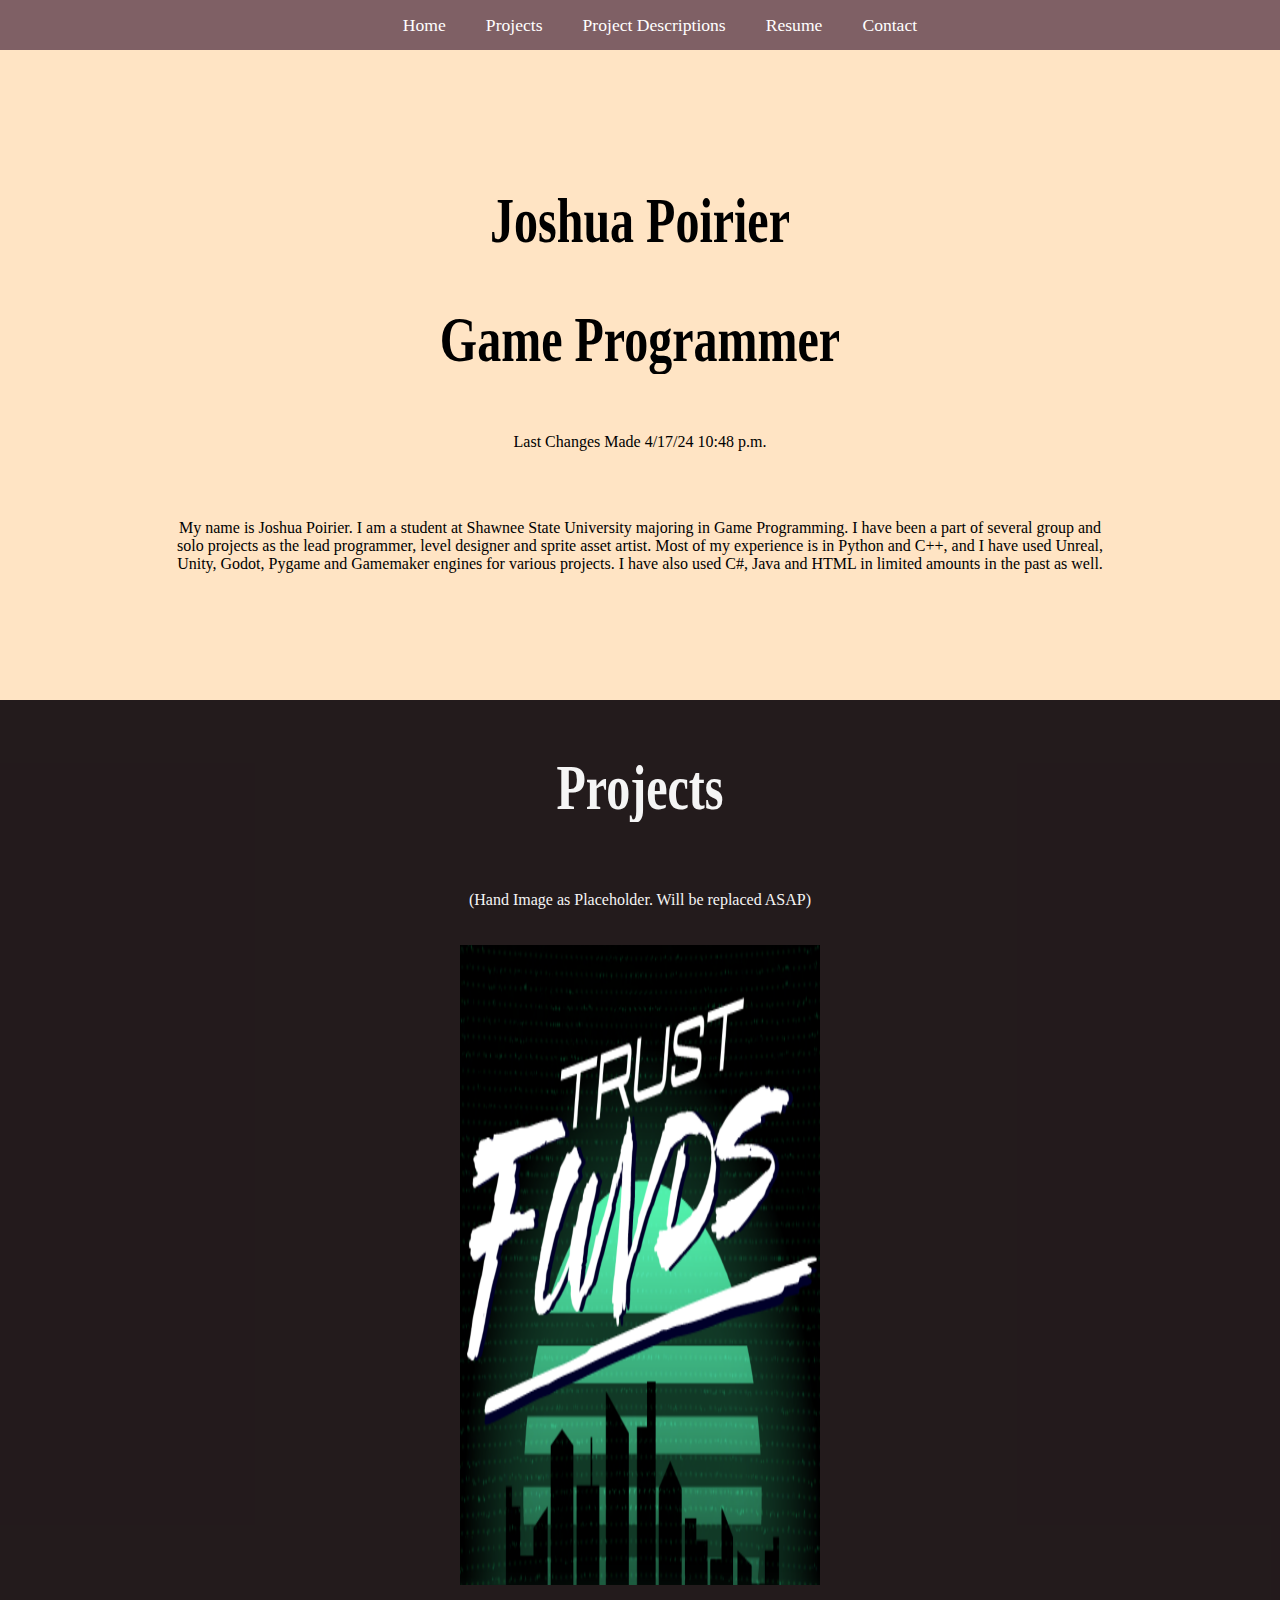
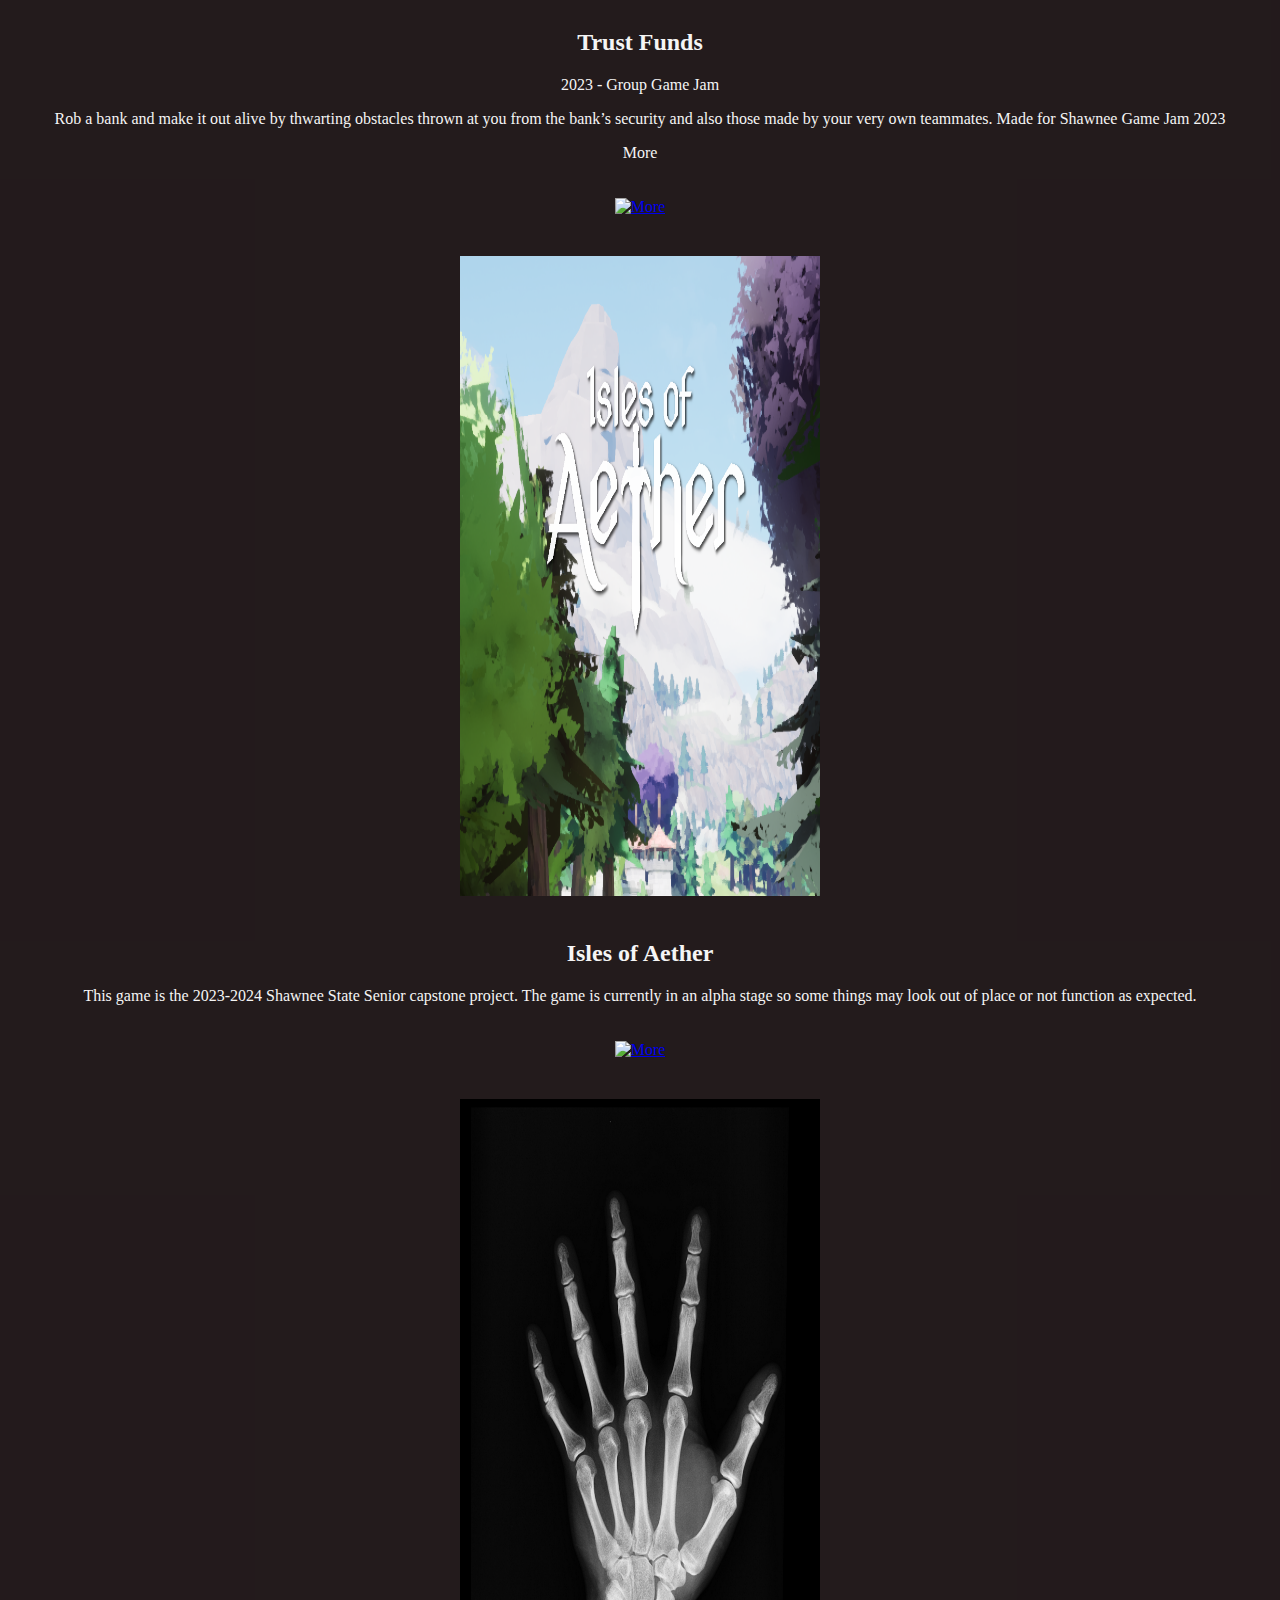
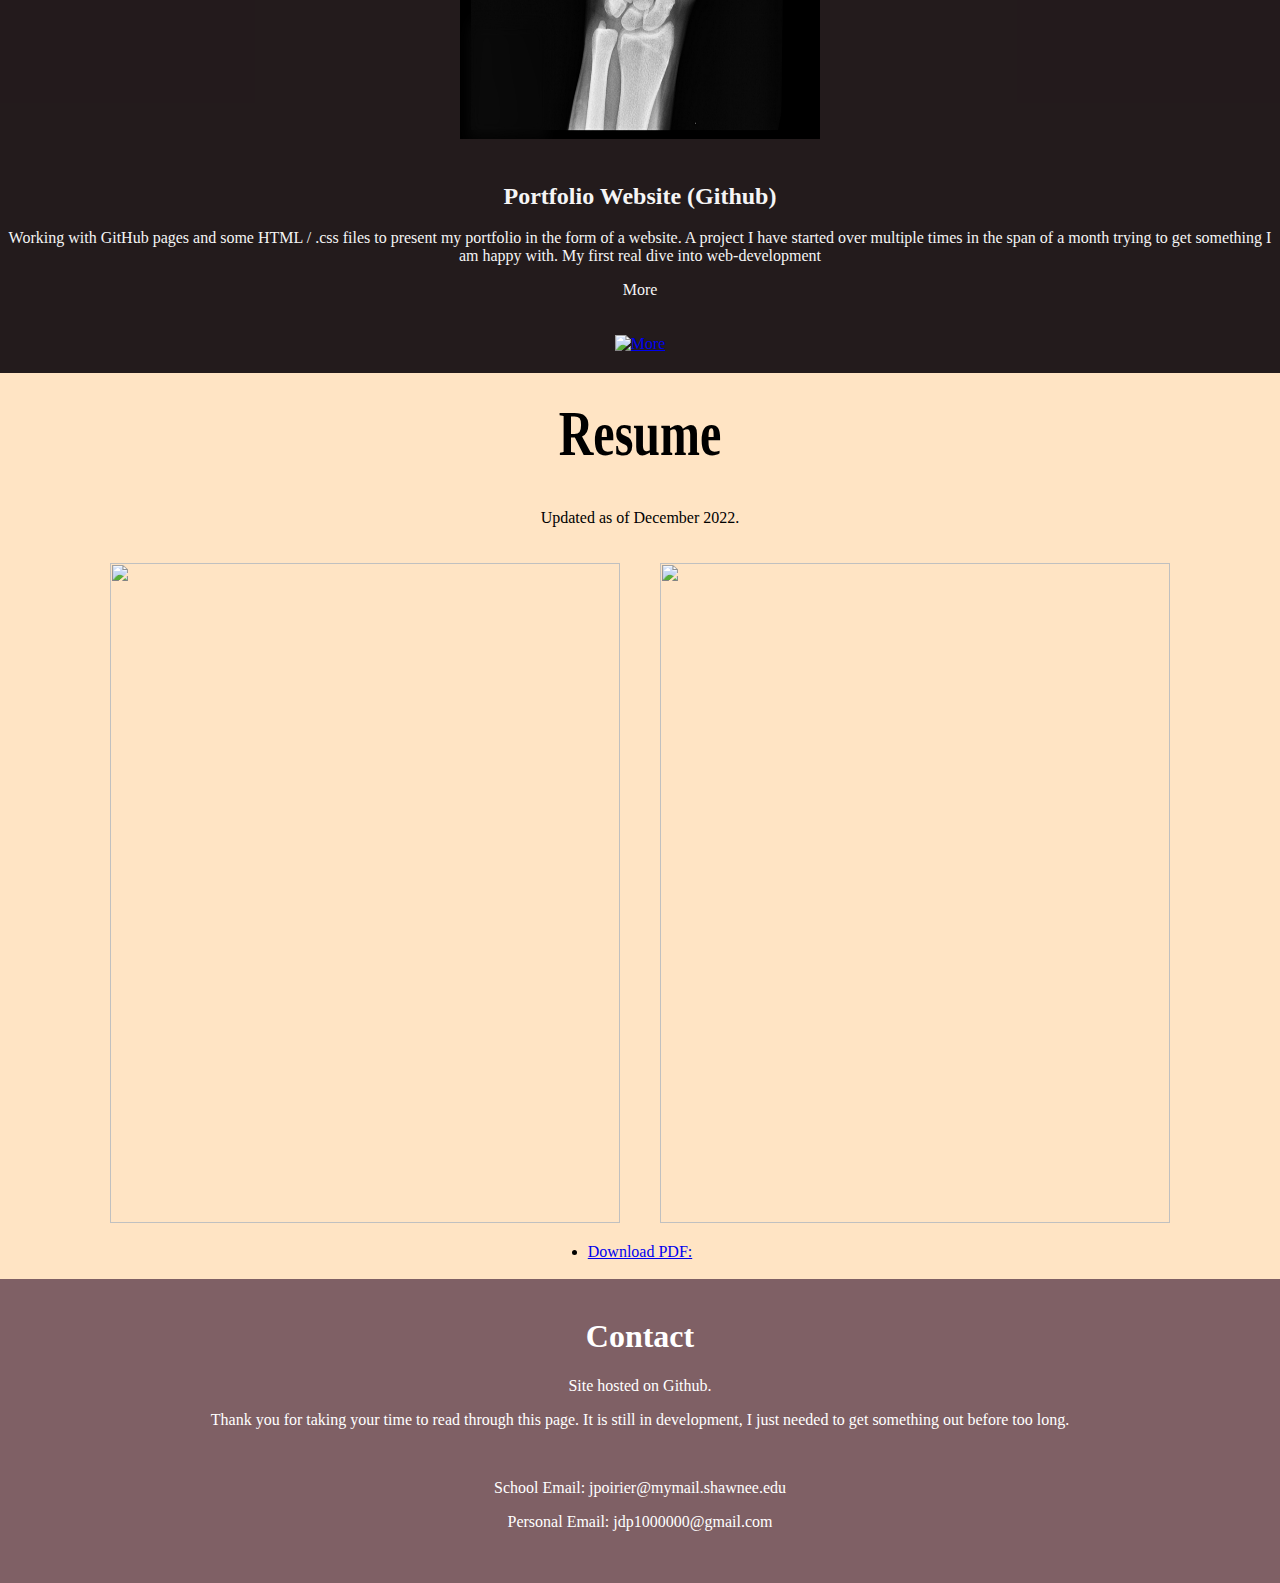
==== commit eb1d7130: "Update index.html" ====
--- a/index.html
+++ b/index.html
@@ -35,22 +35,20 @@
         <p> (Hand Image as Placeholder. Will be replaced ASAP)</p>
         <div class="gallery">
 
+
+
+            
             <!-- 1st Jam -->
             <div class="grouping">
                 <div class="dual">
-                    <a href="ProjectPages\first_jam.html"> <img src="Images\FirstJamPlayer.png" class="image1" alt=""> </a>
-                    <div class="larger"> <img src="Images\black-and-white-bones-hand-207496.jpg" class="image2" alt=""> </div>
+                    <!--<a href="ProjectPages\first_jam.html"> <img src="Images\FirstJamPlayer.png" class="image1" alt=""> </a>-->
+                    <div class="larger"> <a href="ProjectPages\first_jam.html">  <img src="Images\tfTitle2.png" class="image2" alt=""> </a> </div>
                 </div>
                 <div class="g_box">
-                    <h2> First Game Jam</h2>
-                    <p> January 2021 - Group Game Jam </p>
-                    <p> The first group coding project I undertook. Created a 2D platformer with a small group in a single weekend. In the game, you had to escape the 
-                        mansion by exiting rooms in the correct order or else the room layout would randomize and you progress restet. 
-                        I was the sole programmer of the project. </p>
-                        <!--
-                        The goal of the game was escaping a 2D platforming mansion where exiting rooms in the wrong order randomized the layout and reset your progress. 
-                        This was my first group coding project. I was the sole programmer and sprite artist. At the time, I was still a novice 
-                        who only knew how to work in pygame. </p> -->
+                    <h2> Trust Funds </h2>
+                    <p> 2023 - Group Game Jam </p>
+                    <p> Rob a bank and make it out alive by thwarting obstacles thrown at you from the bank’s security and also those made by your very own teammates. Made for Shawnee Game Jam 2023 </p>
+                    
                 </div>
                 <div class="dual">
                     <p> More </p>
@@ -58,28 +56,34 @@
                 </div>
             </div>
 
+
+
+            
             <!-- Unreal -->
             <div class="grouping">
                 <div class="dual">
-                    <a href="ProjectPages\bee_project.html"> <img src="Images\UnrealScreenshotEdit.png" alt=""> </a>
-                    <div class="larger"> <img src="Images\black-and-white-bones-hand-207496.jpg" class="image2" alt=""> </div>
+                    <!--<a href="ProjectPages\bee_project.html"> <img src="Images\UnrealScreenshotEdit.png" alt=""> </a>-->
+                    <div class="larger"> <a href="ProjectPages\bee_project.html"> <img src="Images\IoAimg2.png" class="image2" alt=""> </a> </div>
                 </div>
                 
                 <div class="g_box">
                     <h2> Isles of Aether</h2>
-                    <p> Senior capstone project.</p>
+                    <p> This game is the 2023-2024 Shawnee State Senior capstone project.  The game is currently in an alpha stage so some things may look out of place or not function as expected.</p>
                 </div>
                 <div class="dual">
-                    <p> More </p>
+                    
                     <div class="button"> <a href="ProjectPages\bee_project.html"> <img src="Images\ArrowRight.png" alt="More" class="button"> </a> </div>
                 </div>
             </div>
 
+
+
+            
             <!-- Website -->
             <div class="grouping">
                 <div class="dual">
-                    <a href="ProjectPages\portfolio_site.html"> <img src="Images\black-and-white-bones-hand-207496.jpg" alt=""> </a>
-                    <div class="larger"> <img src="Images\black-and-white-bones-hand-207496.jpg" class="image2" alt=""> </div>
+                    <!--<a href="ProjectPages\portfolio_site.html"> <img src="Images\black-and-white-bones-hand-207496.jpg" alt=""> </a>-->
+                    <div class="larger"> <a href="ProjectPages\portfolio_site.html"> <img src="Images\black-and-white-bones-hand-207496.jpg" class="image2" alt=""> </a> </div>
                 </div>
                 
                 <div class="g_box">
